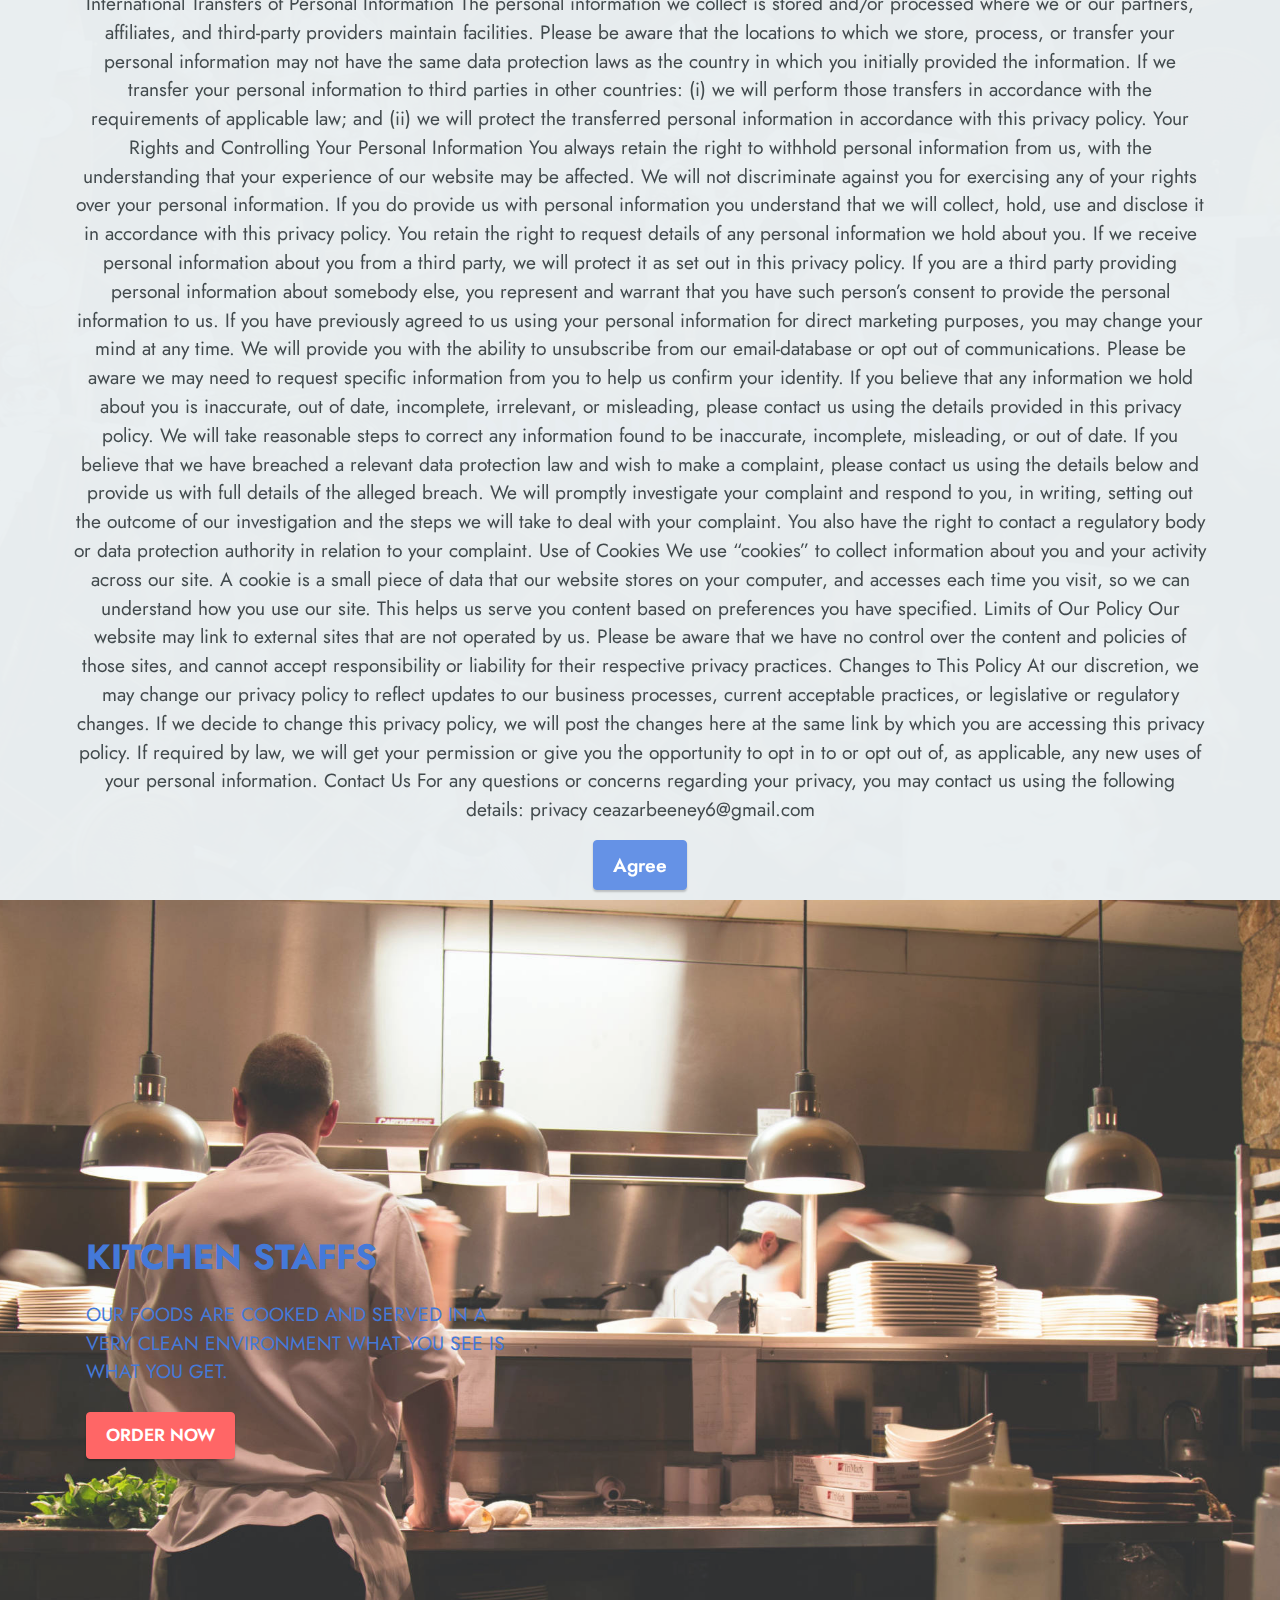
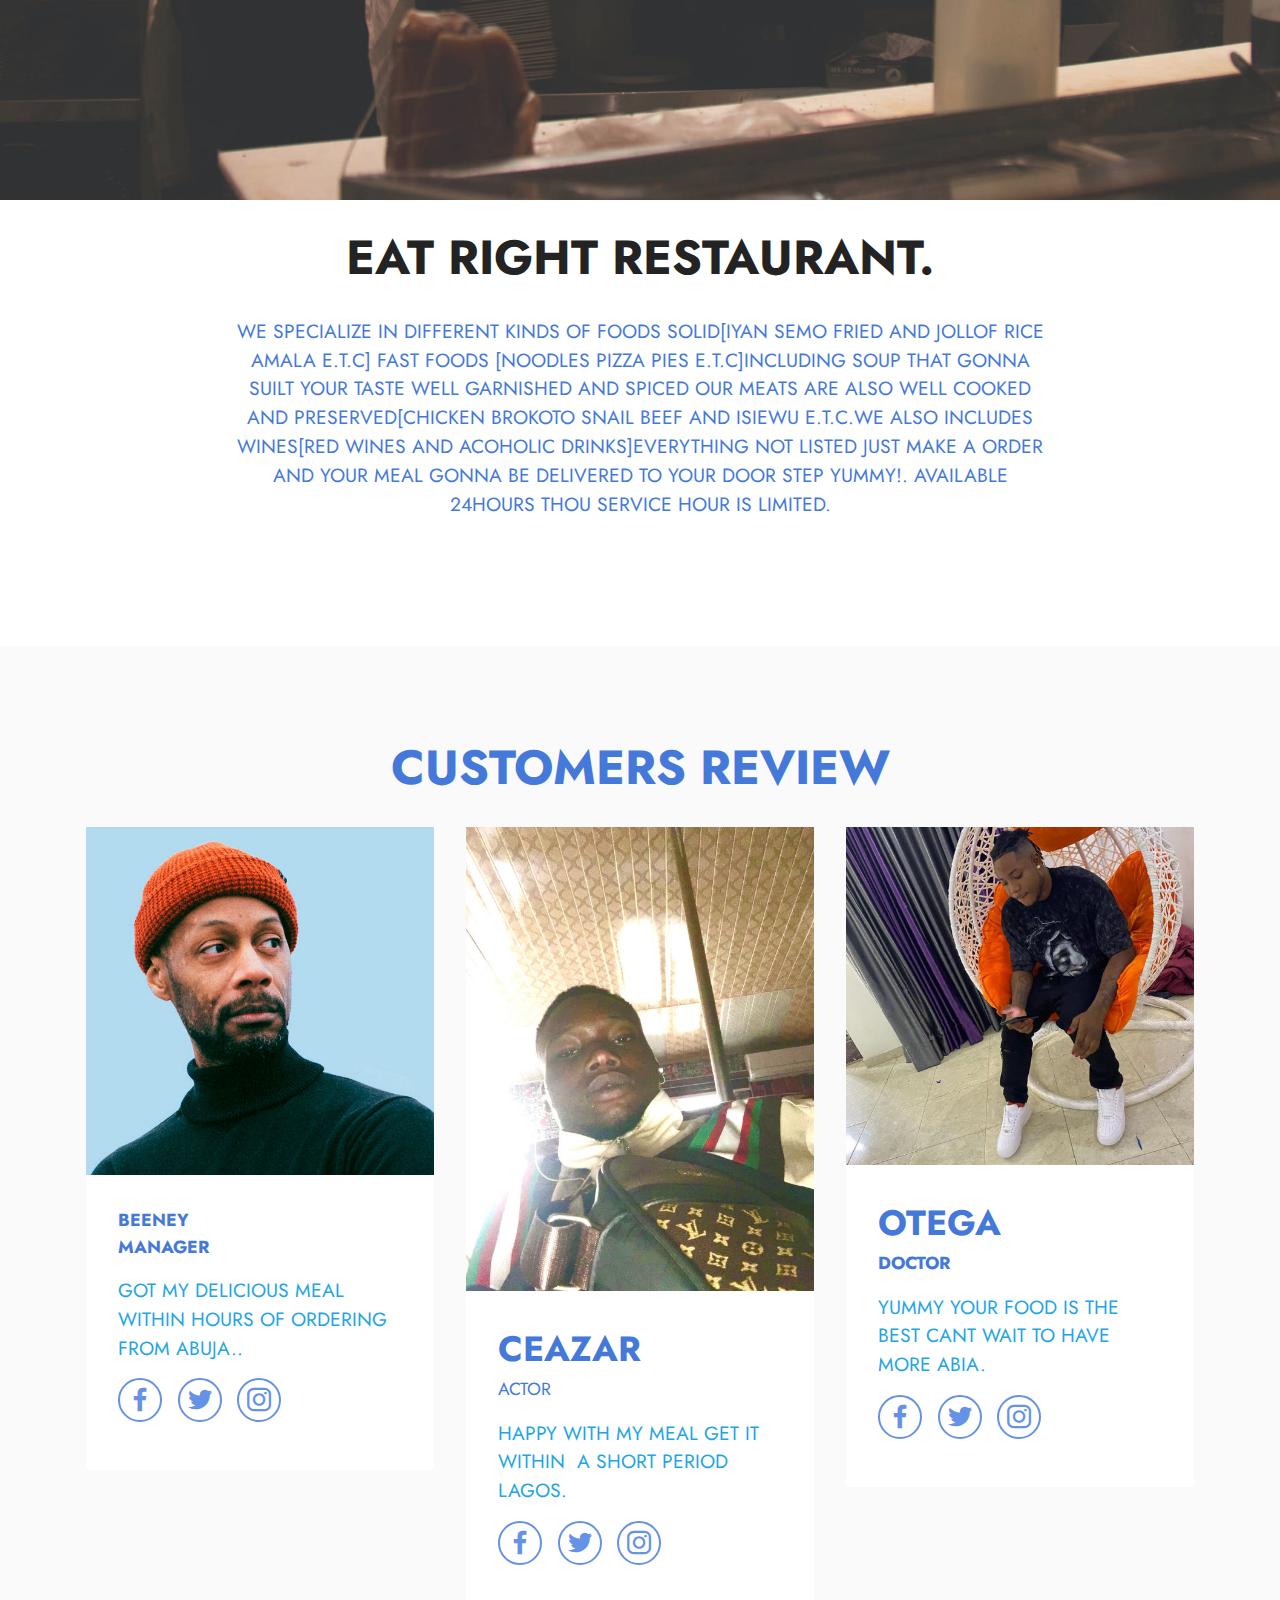
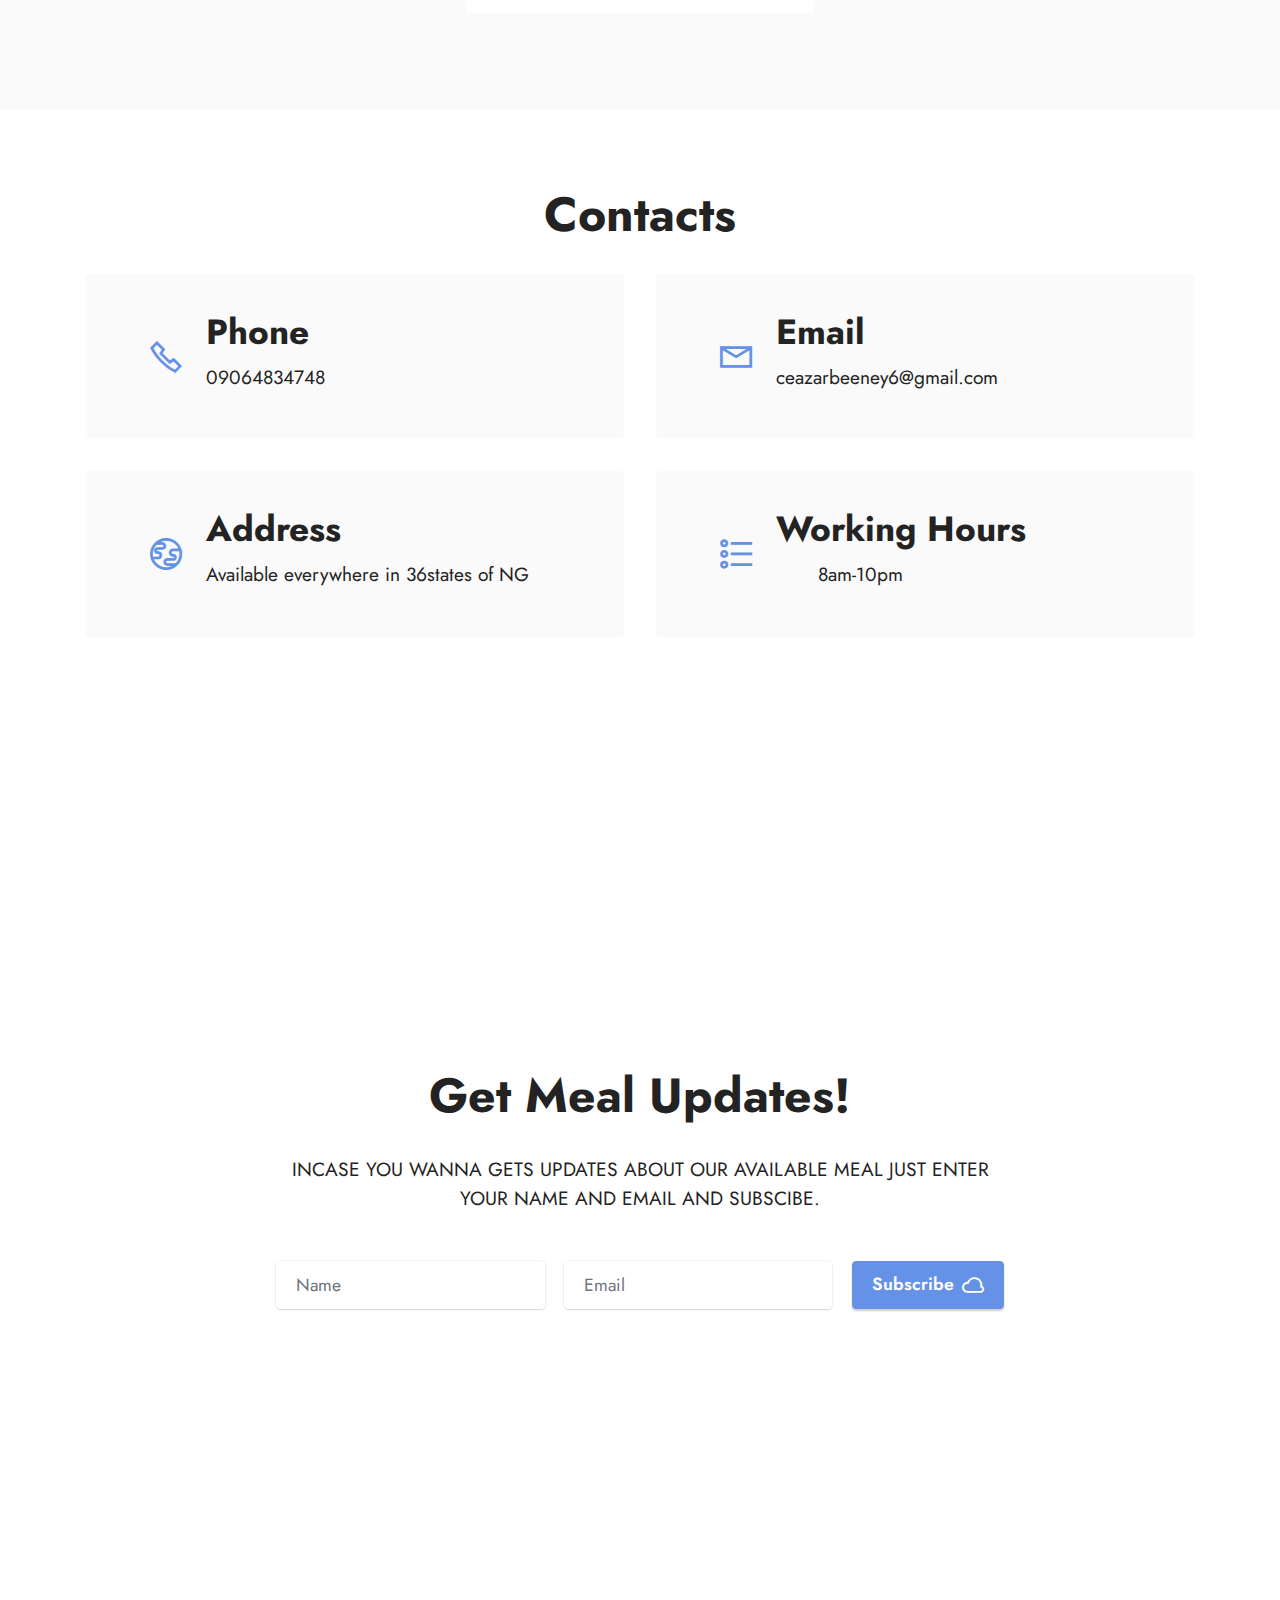
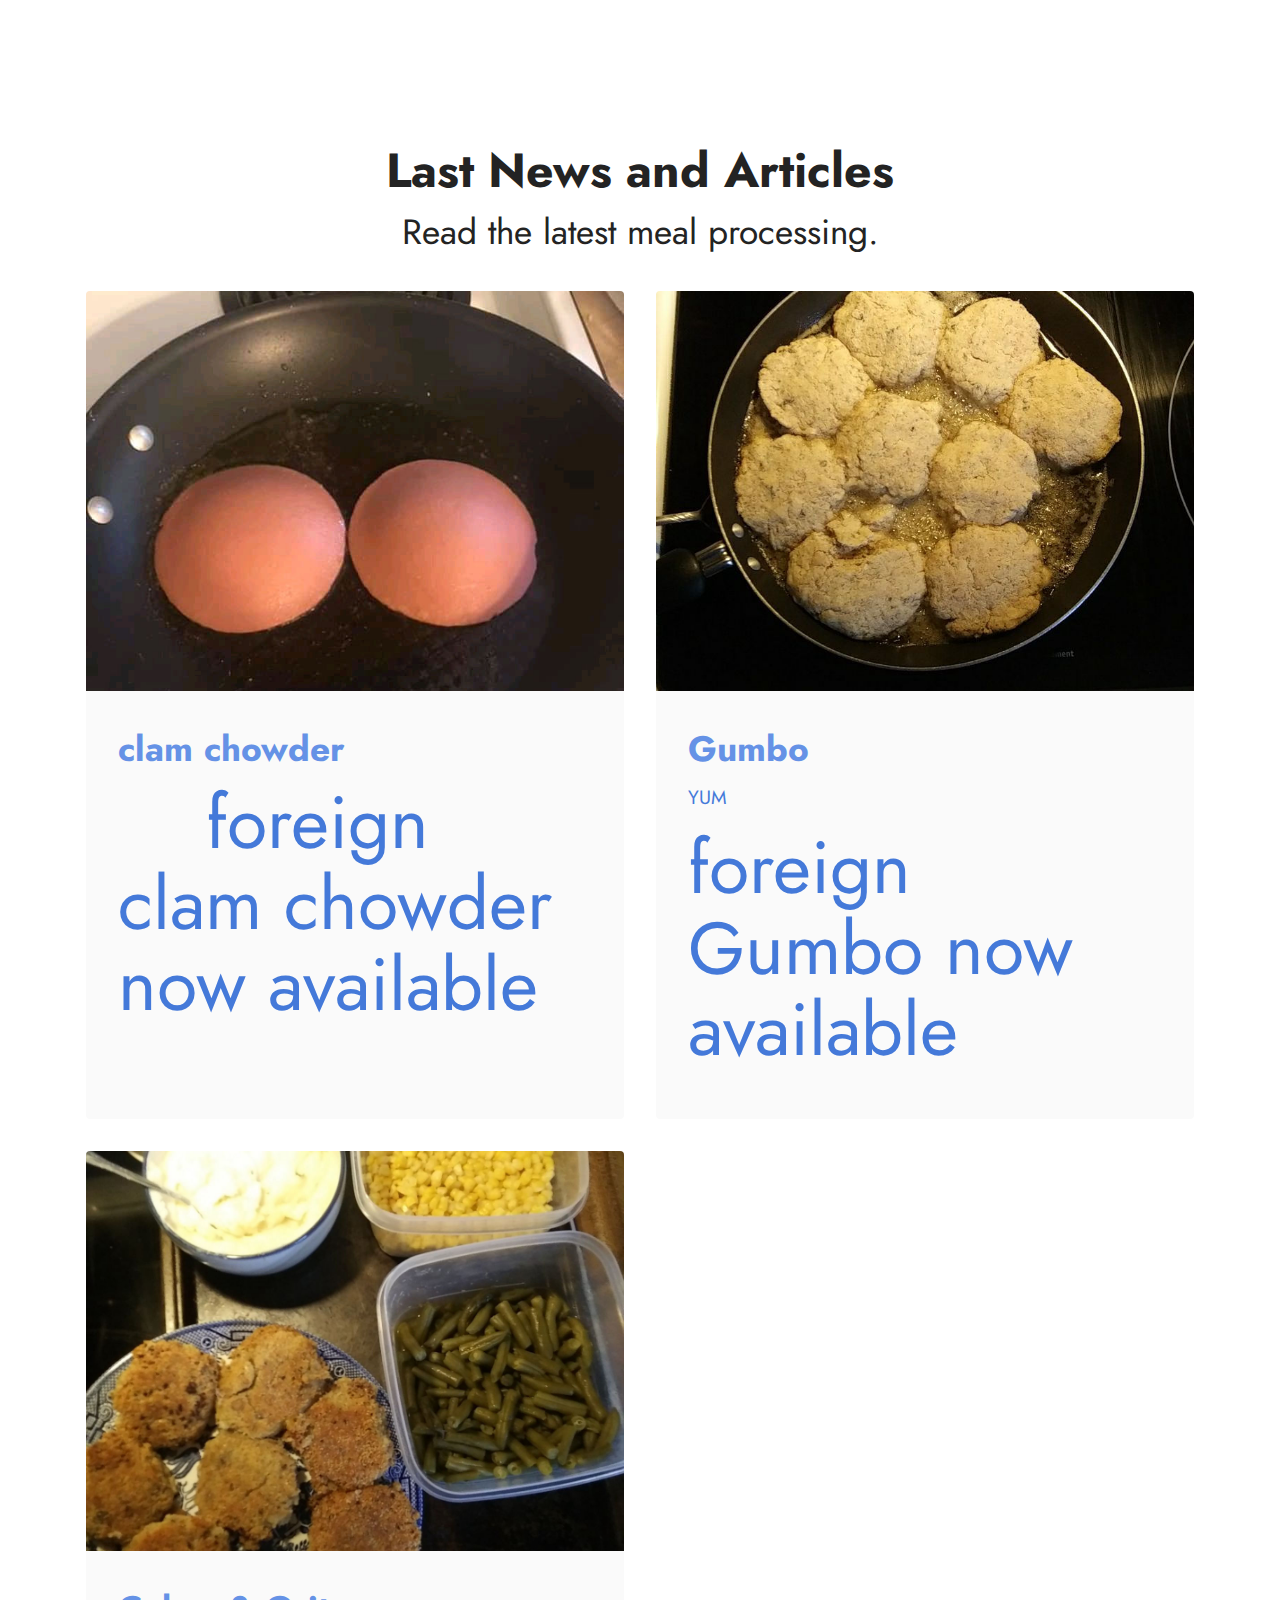
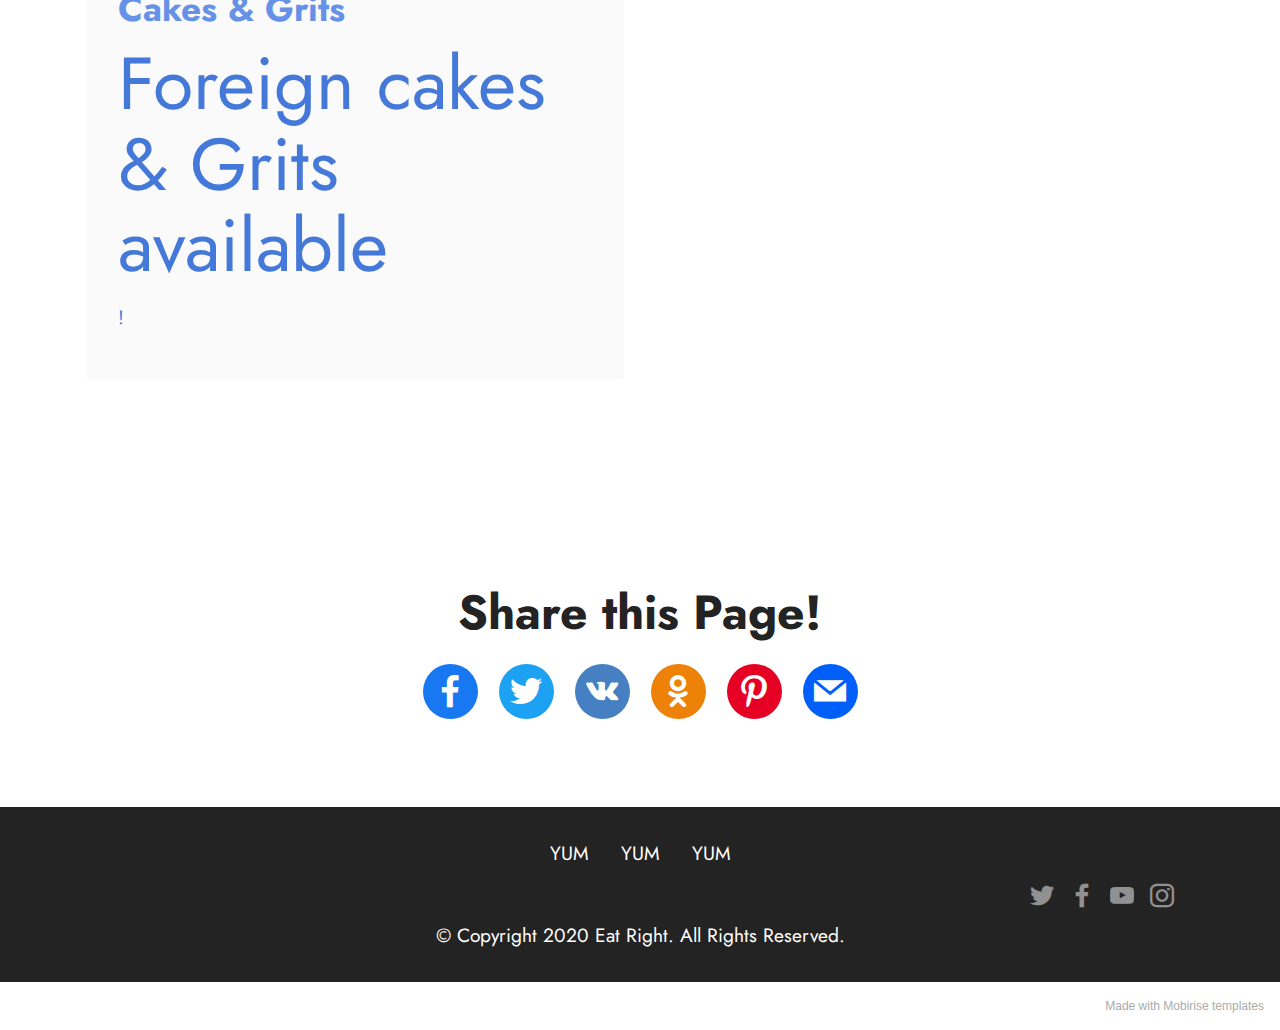
==== index.html @ 075e6771 "Add files via upload" ====
<!DOCTYPE html>
<html  >
<head>
  <!-- Site made with Mobirise Website Builder v5.5.2, https://mobirise.com -->
  <meta charset="UTF-8">
  <meta http-equiv="X-UA-Compatible" content="IE=edge">
  <meta name="generator" content="Mobirise v5.5.2, mobirise.com">
  <meta name="viewport" content="width=device-width, initial-scale=1, minimum-scale=1">
  <link rel="shortcut icon" href="assets/images/logo5.png" type="image/x-icon">
  <meta name="description" content="">
  
  
  <title>Home</title>
  <link rel="stylesheet" href="assets/web/assets/mobirise-icons2/mobirise2.css">
  <link rel="stylesheet" href="assets/bootstrap/css/bootstrap.min.css">
  <link rel="stylesheet" href="assets/bootstrap/css/bootstrap-grid.min.css">
  <link rel="stylesheet" href="assets/bootstrap/css/bootstrap-reboot.min.css">
  <link rel="stylesheet" href="assets/parallax/jarallax.css">
  <link rel="stylesheet" href="assets/socicon/css/styles.css">
  <link rel="stylesheet" href="assets/theme/css/style.css">
  <link rel="preload" href="https://fonts.googleapis.com/css?family=Jost:100,200,300,400,500,600,700,800,900,100i,200i,300i,400i,500i,600i,700i,800i,900i&display=swap" as="style" onload="this.onload=null;this.rel='stylesheet'">
  <noscript><link rel="stylesheet" href="https://fonts.googleapis.com/css?family=Jost:100,200,300,400,500,600,700,800,900,100i,200i,300i,400i,500i,600i,700i,800i,900i&display=swap"></noscript>
  <link rel="preload" as="style" href="assets/mobirise/css/mbr-additional.css"><link rel="stylesheet" href="assets/mobirise/css/mbr-additional.css" type="text/css">
  
  
  
  
</head>
<body>
  
  <section data-bs-version="5.1" class="content1 cid-s48vaXqeL6 mbr-fullscreen" id="content1-b">
    
    <div class="container">
        <div class="row justify-content-center">
            <div class="title col-12 col-md-9">
                <h3 class="mbr-section-title mbr-fonts-style align-center mb-4 display-2"><strong>DINNING AND WINNING</strong></h3>
                <h4 class="mbr-section-subtitle align-center mbr-fonts-style mb-4 display-7"></h4>
                
            </div>
        </div>
    </div>
</section>

<section data-bs-version="5.1" class="header1 cid-sQ03VbS2MU mbr-fullscreen" id="header1-m">

    

    <div class="mbr-overlay" style="opacity: 0.1; background-color: rgb(250, 250, 250);"></div>

    <div class="container">
        <div class="row">
            <div class="col-12 col-lg-5">
                <h1 class="mbr-section-title mbr-fonts-style mb-3 display-5"><strong>KITCHEN STAFFS</strong></h1>
                
                <p class="mbr-text mbr-fonts-style display-7">OUR FOODS ARE COOKED AND SERVED IN A VERY CLEAN ENVIRONMENT WHAT YOU SEE IS WHAT YOU GET.</p>
                <div class="mbr-section-btn mt-3"><a class="btn btn-secondary display-4" href="https://mobiri.se">ORDER NOW</a></div>
            </div>
        </div>
    </div>
</section>

<section data-bs-version="5.1" class="content1 cid-s48vrXhP0J" id="content1-d">
    
    <div class="container">
        <div class="row justify-content-center">
            <div class="title col-12 col-md-9">
                <h3 class="mbr-section-title mbr-fonts-style align-center mb-4 display-2"><strong>EAT RIGHT RESTAURANT.</strong></h3>
                <h4 class="mbr-section-subtitle align-center mbr-fonts-style mb-4 display-7">WE SPECIALIZE IN DIFFERENT KINDS OF FOODS SOLID[IYAN SEMO FRIED AND JOLLOF RICE AMALA E.T.C] FAST FOODS [NOODLES PIZZA PIES E.T.C]INCLUDING SOUP THAT GONNA SUILT YOUR TASTE WELL GARNISHED AND SPICED OUR MEATS ARE ALSO WELL COOKED AND PRESERVED[CHICKEN BROKOTO SNAIL BEEF AND ISIEWU E.T.C.WE ALSO INCLUDES WINES[RED WINES AND ACOHOLIC DRINKS]EVERYTHING NOT LISTED JUST MAKE A ORDER AND YOUR MEAL GONNA BE DELIVERED TO YOUR DOOR STEP YUMMY!. AVAILABLE 24HOURS THOU SERVICE HOUR IS LIMITED.</h4>
                
            </div>
        </div>
    </div>
</section>

<section data-bs-version="5.1" class="team1 cid-sQ07rQMJk8" id="team1-n">
    

    
    <div class="container">
        <div class="row justify-content-center">
            <div class="col-12">
                <h3 class="mbr-section-title mbr-fonts-style align-center mb-4 display-2"><strong>CUSTOMERS REVIEW</strong></h3>
                
            </div>
            <div class="col-sm-6 col-lg-4">
                <div class="card-wrap">
                    <div class="image-wrap">
                        <img src="assets/images/team1.jpg">
                    </div>
                    <div class="content-wrap">
                        <h5 class="mbr-section-title card-title mbr-fonts-style align-center m-0 display-4"><strong>BEENEY</strong></h5>
                        <h6 class="mbr-role mbr-fonts-style align-center mb-3 display-4"><strong>MANAGER</strong></h6>
                        <p class="card-text mbr-fonts-style align-center display-7">GOT MY DELICIOUS MEAL WITHIN HOURS OF ORDERING FROM ABUJA..
                        </p>
                        <div class="social-row display-7">
                            <div class="soc-item">
                                <a href="https://www.facebook.com/Mobirise/" target="_blank">
                                    <span class="mbr-iconfont socicon socicon-facebook"></span>
                                </a>
                            </div>
                            <div class="soc-item">
                                <a href="https://twitter.com/mobirise" target="_blank">
                                    <span class="mbr-iconfont socicon socicon-twitter"></span>
                                </a>
                            </div>
                            <div class="soc-item">
                                <a href="https://instagram.com/mobirise" target="_blank">
                                    <span class="mbr-iconfont socicon socicon-instagram"></span>
                                </a>
                            </div>
                            
                            
                        </div>
                        
                    </div>
                </div>
            </div>

            <div class="col-sm-6 col-lg-4">
                <div class="card-wrap">
                    <div class="image-wrap">
                        <img src="assets/images/20210418-164812052-ios-575x767.jpg" alt="">
                    </div>
                    <div class="content-wrap">
                        <h5 class="mbr-section-title card-title mbr-fonts-style align-center m-0 display-5"><strong>CEAZAR</strong></h5>
                        <h6 class="mbr-role mbr-fonts-style align-center mb-3 display-4">ACTOR</h6>
                        <p class="card-text mbr-fonts-style align-center display-7">HAPPY WITH MY MEAL GET IT WITHIN&nbsp; A SHORT PERIOD LAGOS.
                        </p>
                        <div class="social-row display-7">
                            <div class="soc-item">
                                <a href="https://www.facebook.com/Mobirise/" target="_blank">
                                    <span class="mbr-iconfont socicon socicon-facebook"></span>
                                </a>
                            </div>
                            <div class="soc-item">
                                <a href="https://twitter.com/mobirise" target="_blank">
                                    <span class="mbr-iconfont socicon socicon-twitter"></span>
                                </a>
                            </div>
                            <div class="soc-item">
                                <a href="https://instagram.com/mobirise" target="_blank">
                                    <span class="mbr-iconfont socicon socicon-instagram"></span>
                                </a>
                            </div>
                            
                            
                        </div>
                        
                    </div>
                </div>
            </div>

            <div class="col-sm-6 col-lg-4">
                <div class="card-wrap">
                    <div class="image-wrap">
                        <img src="assets/images/20210405-103409000-ios-575x559.jpg" alt="">
                    </div>
                    <div class="content-wrap">
                        <h5 class="mbr-section-title card-title mbr-fonts-style align-center m-0 display-5"><strong>OTEGA&nbsp;</strong></h5>
                        <h6 class="mbr-role mbr-fonts-style align-center mb-3 display-4"><strong>DOCTOR</strong></h6>
                        <p class="card-text mbr-fonts-style align-center display-7">YUMMY YOUR FOOD IS THE BEST CANT WAIT TO HAVE MORE ABIA.
                        </p>
                        <div class="social-row display-7">
                            <div class="soc-item">
                                <a href="https://www.facebook.com/Mobirise/" target="_blank">
                                    <span class="mbr-iconfont socicon socicon-facebook"></span>
                                </a>
                            </div>
                            <div class="soc-item">
                                <a href="https://twitter.com/mobirise" target="_blank">
                                    <span class="mbr-iconfont socicon socicon-twitter"></span>
                                </a>
                            </div>
                            <div class="soc-item">
                                <a href="https://instagram.com/mobirise" target="_blank">
                                    <span class="mbr-iconfont socicon socicon-instagram"></span>
                                </a>
                            </div>
                            
                            
                        </div>
                        
                    </div>
                </div>
            </div>

            
        </div>
    </div>
</section>

<section data-bs-version="5.1" class="contacts2 cid-sQ0hLWbx6J" id="contacts2-t">
    <!---->
    
    
    <div class="container">
        <div class="mbr-section-head">
            <h3 class="mbr-section-title mbr-fonts-style align-center mb-0 display-2">
                <strong>Contacts</strong>
            </h3>
            
        </div>
        <div class="row justify-content-center mt-4">
            <div class="card col-12 col-md-6">
                <div class="card-wrapper">
                    <div class="image-wrapper">
                        <span class="mbr-iconfont mobi-mbri-phone mobi-mbri"></span>
                    </div>
                    <div class="text-wrapper">
                        <h6 class="card-title mbr-fonts-style mb-1 display-5">
                            <strong>Phone</strong>
                        </h6>
                        <p class="mbr-text mbr-fonts-style display-7">09064834748</p>
                    </div>
                </div>
            </div>
            <div class="card col-12 col-md-6">
                <div class="card-wrapper">
                    <div class="image-wrapper">
                        <span class="mbr-iconfont mobi-mbri-letter mobi-mbri"></span>
                    </div>
                    <div class="text-wrapper">
                        <h6 class="card-title mbr-fonts-style mb-1 display-5">
                            <strong>Email</strong>
                        </h6>
                        <p class="mbr-text mbr-fonts-style display-7">ceazarbeeney6@gmail.com</p>
                    </div>
                </div>
            </div>
            <div class="card col-12 col-md-6">
                <div class="card-wrapper">
                    <div class="image-wrapper">
                        <span class="mbr-iconfont mobi-mbri-globe mobi-mbri"></span>
                    </div>
                    <div class="text-wrapper">
                        <h6 class="card-title mbr-fonts-style mb-1 display-5">
                            <strong>Address</strong>
                        </h6>
                        <p class="mbr-text mbr-fonts-style display-7">Available everywhere in 36states of NG</p>
                    </div>
                </div>
            </div>
            <div class="card col-12 col-md-6">
                <div class="card-wrapper">
                    <div class="image-wrapper">
                        <span class="mbr-iconfont mobi-mbri-bulleted-list mobi-mbri"></span>
                    </div>
                    <div class="text-wrapper">
                        <h6 class="card-title mbr-fonts-style mb-1 display-5">
                            <strong>Working Hours</strong>
                        </h6>
                        <p class="mbr-text mbr-fonts-style display-7">&nbsp; &nbsp; &nbsp; &nbsp;8am-10pm</p>
                    </div>
                </div>
            </div>
        </div>
    </div>
</section>

<section data-bs-version="5.1" class="form1 cid-sQ0jxwWg4z mbr-fullscreen mbr-parallax-background" id="form1-v">

    

    <div class="mbr-overlay" style="opacity: 0.5; background-color: rgb(255, 255, 255);"></div>
    <div class="container">
        <div class="row justify-content-center">
            <div class="col-lg-8 mx-auto mbr-form" data-form-type="formoid">
                <form action="https://mobirise.eu/" method="POST" class="mbr-form form-with-styler" data-form-title="Form Name"><input type="hidden" name="email" data-form-email="true" value="MjxUrQJjumXaEBXbtEOBe9rJvOL4zsfw2ZaN2BbLkfJR10+sKRA7SoWGSaM5GodRCAftDk/0JHwve8KzUTX7Ea7d+lRswkz0ok6QCiYRx+tJpOUQSwg1RxLqPWrf+J3D">
                    <div class="row">
                        <div hidden="hidden" data-form-alert="" class="alert alert-success col-12">Thanks for filling
                            out the form!</div>
                        <div hidden="hidden" data-form-alert-danger="" class="alert alert-danger col-12">Oops...! some
                            problem!</div>
                    </div>
                    <div class="dragArea row">
                        <div class="col-12">
                            <h1 class="mbr-section-title mb-4 mbr-fonts-style align-center display-2"><strong>Get Meal Updates!</strong>
                            </h1>
                        </div>
                        <div class="col-12">
                            <p class="mbr-text mbr-fonts-style mb-5 align-center display-7">INCASE YOU WANNA GETS UPDATES ABOUT OUR AVAILABLE MEAL JUST ENTER YOUR NAME AND EMAIL AND SUBSCIBE.</p>
                        </div>
                        <div class="col-md col-12 form-group mb-3" data-for="name">
                            <input type="text" name="name" placeholder="Name" data-form-field="Name" class="form-control" id="name-form1-v">
                        </div>
                        <div class="col-md col-12 form-group mb-3" data-for="email">
                            <input type="email" name="email" placeholder="Email" data-form-field="Email" class="form-control" id="email-form1-v">
                        </div>
                        <div class="mbr-section-btn col-12 col-md-auto"><button type="submit" class="btn btn-primary display-4"><span class="mobi-mbri mobi-mbri-cloud mbr-iconfont mbr-iconfont-btn"></span>Subscribe</button></div>
                    </div>
                </form>
            </div>
        </div>
    </div>
</section>

<section data-bs-version="5.1" class="content1 cid-sQ0jAQr21k" id="content1-w">
    
    
    <div class="container">
        <div class="mbr-section-head">
            <h4 class="mbr-section-title mbr-fonts-style align-center mb-0 display-2"><strong>Last News and Articles</strong></h4>
            <h5 class="mbr-section-subtitle mbr-fonts-style align-center mb-0 mt-2 display-5">Read the latest meal processing.</h5>
        </div>
        <div class="row mt-4">
            <div class="item features-image сol-12 col-md-6 col-lg-6">
                <div class="item-wrapper">
                    <div class="item-img">
                        <img src="assets/images/20210225-182228965-ios-712x949.jpg" alt="" title="" data-slide-to="0" data-bs-slide-to="0">
                    </div>
                    <div class="item-content">
                        <h5 class="item-title mbr-fonts-style display-5"><strong>clam chowder</strong></h5>
                        <h6 class="item-subtitle mbr-fonts-style mt-1 display-1">&nbsp; &nbsp; foreign clam chowder now available</h6>
                        <p class="mbr-text mbr-fonts-style mt-3 display-7"></p>
                    </div>
                    
                </div>
            </div>
            <div class="item features-image сol-12 col-md-6 col-lg-6">
                <div class="item-wrapper">
                    <div class="item-img">
                        <img src="assets/images/20210225-182235742-ios-768x1024.jpg" alt="" title="" data-slide-to="1" data-bs-slide-to="1">
                    </div>
                    <div class="item-content">
                        <h5 class="item-title mbr-fonts-style display-5"><strong>Gumbo</strong></h5>
                        <h6 class="item-subtitle mbr-fonts-style mt-1 display-7">YUM</h6>
                        <p class="mbr-text mbr-fonts-style mt-3 display-1">foreign Gumbo now available</p>
                    </div>
                    
                </div>
            </div><div class="item features-image сol-12 col-md-6 col-lg-6">
                <div class="item-wrapper">
                    <div class="item-img">
                        <img src="assets/images/20210225-182234688-ios-1200x1600.jpg" alt="" title="" data-slide-to="2" data-bs-slide-to="2">
                    </div>
                    <div class="item-content">
                        <h5 class="item-title mbr-fonts-style display-5"><strong>Cakes &amp; Grits</strong></h5>
                        <h6 class="item-subtitle mbr-fonts-style mt-1 display-1">Foreign cakes &amp; Grits available</h6>
                        <p class="mbr-text mbr-fonts-style mt-3 display-7">!</p>
                    </div>
                    
                </div>
            </div>


        </div>
    </div>
</section>

<section data-bs-version="5.1" class="social1 cid-sQ0ihZJX22" id="share1-u">
    
    
    

    <div class="container">
        <div class="media-container-row">
            <div class="col-12">
                <h3 class="mbr-section-title mb-3 align-center mbr-fonts-style display-2">
                    <strong>Share this Page!</strong>
                </h3>
                <div>
                    <div class="mbr-social-likes align-center">
                        <span class="btn btn-social socicon-bg-facebook facebook m-2">
                            <i class="socicon socicon-facebook"></i>
                        </span>
                        <span class="btn btn-social twitter socicon-bg-twitter m-2">
                            <i class="socicon socicon-twitter"></i>
                        </span>
                        <span class="btn btn-social vkontakte socicon-bg-vkontakte m-2">
                            <i class="socicon socicon-vkontakte"></i>
                        </span>
                        <span class="btn btn-social odnoklassniki socicon-bg-odnoklassniki m-2">
                            <i class="socicon socicon-odnoklassniki"></i>
                        </span>
                        <span class="btn btn-social pinterest socicon-bg-pinterest m-2">
                            <i class="socicon socicon-pinterest"></i>
                        </span>
                        <span class="btn btn-social mailru socicon-bg-mail m-2">
                            <i class="socicon socicon-mail"></i>
                        </span>
                    </div>
                </div>
            </div>
        </div>
    </div>
</section>

<section data-bs-version="5.1" class="footer3 cid-s48P1Icc8J" once="footers" id="footer3-i">

    

    

    <div class="container">
        <div class="media-container-row align-center mbr-white">
            <div class="row row-links">
                <ul class="foot-menu">
                    
                    
                    
                    
                    
                <li class="foot-menu-item mbr-fonts-style display-7">YUM</li><li class="foot-menu-item mbr-fonts-style display-7">YUM</li><li class="foot-menu-item mbr-fonts-style display-7">YUM</li></ul>
            </div>
            <div class="row social-row">
                <div class="social-list align-right pb-2">
                    
                    
                    
                    
                    
                    
                <div class="soc-item">
                        <a href="https://twitter.com/mobirise" target="_blank">
                            <span class="socicon-twitter socicon mbr-iconfont mbr-iconfont-social"></span>
                        </a>
                    </div><div class="soc-item">
                        <a href="https://www.facebook.com/pages/Mobirise/1616226671953247" target="_blank">
                            <span class="socicon-facebook socicon mbr-iconfont mbr-iconfont-social"></span>
                        </a>
                    </div><div class="soc-item">
                        <a href="https://www.youtube.com/c/mobirise" target="_blank">
                            <span class="socicon-youtube socicon mbr-iconfont mbr-iconfont-social"></span>
                        </a>
                    </div><div class="soc-item">
                        <a href="https://instagram.com/mobirise" target="_blank">
                            <span class="mbr-iconfont mbr-iconfont-social socicon-instagram socicon"></span>
                        </a>
                    </div></div>
            </div>
            <div class="row row-copirayt">
                <p class="mbr-text mb-0 mbr-fonts-style mbr-white align-center display-7">
                    © Copyright 2020 Eat Right. All Rights Reserved.
                </p>
            </div>
        </div>
    </div>
</section><section style="background-color: #fff; font-family: -apple-system, BlinkMacSystemFont, 'Segoe UI', 'Roboto', 'Helvetica Neue', Arial, sans-serif; color:#aaa; font-size:12px; padding: 0; align-items: center; display: flex;"><a href="https://mobirise.site/z" style="flex: 1 1; height: 3rem; padding-left: 1rem;"></a><p style="flex: 0 0 auto; margin:0; padding-right:1rem;">Made with <a href="https://mobirise.site/b" style="color:#aaa;">Mobirise</a> templates</p></section><script src="assets/bootstrap/js/bootstrap.bundle.min.js"></script>  <script src="assets/parallax/jarallax.js"></script>  <script src="assets/web/assets/cookies-alert-plugin/cookies-alert-core.js"></script>  <script src="assets/web/assets/cookies-alert-plugin/cookies-alert-script.js"></script>  <script src="assets/smoothscroll/smooth-scroll.js"></script>  <script src="assets/ytplayer/index.js"></script>  <script src="assets/sociallikes/social-likes.js"></script>  <script src="assets/theme/js/script.js"></script>  <script src="assets/formoid/formoid.min.js"></script>  
  
  
<input name="cookieData" type="hidden" data-cookie-customDialogSelector='null' data-cookie-colorText='#424a4d' data-cookie-colorBg='rgba(234, 239, 241, 0.99)' data-cookie-textButton='Agree' data-cookie-colorButton='' data-cookie-colorLink='#424a4d' data-cookie-underlineLink='true' data-cookie-text="
Privacy Policy

Your privacy is important to us. It is eat right's policy to respect your privacy and comply with any applicable law and regulation regarding any personal information we may collect about you, including across our website, https://eatright.com, and other sites we own and operate.


This policy is effective as of 27 November 2021 and was last updated on 27 November 2021.

Information We Collect

Information we collect includes both information you knowingly and actively provide us when using or participating in any of our services and promotions, and any information automatically sent by your devices in the course of accessing our products and services.

Log Data

When you visit our website, our servers may automatically log the standard data provided by your web browser. It may include your device’s Internet Protocol (IP) address, your browser type and version, the pages you visit, the time and date of your visit, the time spent on each page, other details about your visit, and technical details that occur in conjunction with any errors you may encounter.


Please be aware that while this information may not be personally identifying by itself, it may be possible to combine it with other data to personally identify individual persons.

Personal Information

We may ask for personal information which may include one or more of the following:


Name

Legitimate Reasons for Processing Your Personal Information

We only collect and use your personal information when we have a legitimate reason for doing so. In which instance, we only collect personal information that is reasonably necessary to provide our services to you.

Collection and Use of Information

We may collect personal information from you when you do any of the following on our website:


Use a mobile device or web browser to access our content
Contact us via email, social media, or on any similar technologies
When you mention us on social media


We may collect, hold, use, and disclose information for the following purposes, and personal information will not be further processed in a manner that is incompatible with these purposes:


We may collect, hold, use, and disclose information for the following purposes, and personal information will not be further processed in a manner that is incompatible with these purposes:


to enable you to customise or personalise your experience of our website



Please be aware that we may combine information we collect about you with general information or research data we receive from other trusted sources.

Security of Your Personal Information

When we collect and process personal information, and while we retain this information, we will protect it within commercially acceptable means to prevent loss and theft, as well as unauthorized access, disclosure, copying, use, or modification.


Although we will do our best to protect the personal information you provide to us, we advise that no method of electronic transmission or storage is 100% secure, and no one can guarantee absolute data security. We will comply with laws applicable to us in respect of any data breach.


You are responsible for selecting any password and its overall security strength, ensuring the security of your own information within the bounds of our services.

How Long We Keep Your Personal Information

We keep your personal information only for as long as we need to. This time period may depend on what we are using your information for, in accordance with this privacy policy. If your personal information is no longer required, we will delete it or make it anonymous by removing all details that identify you.


However, if necessary, we may retain your personal information for our compliance with a legal, accounting, or reporting obligation or for archiving purposes in the public interest, scientific, or historical research purposes or statistical purposes.

Disclosure of Personal Information to Third Parties

We may disclose personal information to:


a parent, subsidiary, or affiliate of our company
third party service providers for the purpose of enabling them to provide their services, for example, IT service providers, data storage, hosting and server providers, advertisers, or analytics platforms
our employees, contractors, and/or related entities
our existing or potential agents or business partners
sponsors or promoters of any competition, sweepstakes, or promotion we run
courts, tribunals, regulatory authorities, and law enforcement officers, as required by law, in connection with any actual or prospective legal proceedings, or in order to establish, exercise, or defend our legal rights
third parties, including agents or sub-contractors, who assist us in providing information, products, services, or direct marketing to you
third parties to collect and process data

International Transfers of Personal Information

The personal information we collect is stored and/or processed where we or our partners, affiliates, and third-party providers maintain facilities. Please be aware that the locations to which we store, process, or transfer your personal information may not have the same data protection laws as the country in which you initially provided the information. If we transfer your personal information to third parties in other countries: (i) we will perform those transfers in accordance with the requirements of applicable law; and (ii) we will protect the transferred personal information in accordance with this privacy policy.

Your Rights and Controlling Your Personal Information

You always retain the right to withhold personal information from us, with the understanding that your experience of our website may be affected. We will not discriminate against you for exercising any of your rights over your personal information. If you do provide us with personal information you understand that we will collect, hold, use and disclose it in accordance with this privacy policy. You retain the right to request details of any personal information we hold about you.


If we receive personal information about you from a third party, we will protect it as set out in this privacy policy. If you are a third party providing personal information about somebody else, you represent and warrant that you have such person’s consent to provide the personal information to us.


If you have previously agreed to us using your personal information for direct marketing purposes, you may change your mind at any time. We will provide you with the ability to unsubscribe from our email-database or opt out of communications. Please be aware we may need to request specific information from you to help us confirm your identity.


If you believe that any information we hold about you is inaccurate, out of date, incomplete, irrelevant, or misleading, please contact us using the details provided in this privacy policy. We will take reasonable steps to correct any information found to be inaccurate, incomplete, misleading, or out of date.


If you believe that we have breached a relevant data protection law and wish to make a complaint, please contact us using the details below and provide us with full details of the alleged breach. We will promptly investigate your complaint and respond to you, in writing, setting out the outcome of our investigation and the steps we will take to deal with your complaint. You also have the right to contact a regulatory body or data protection authority in relation to your complaint.

Use of Cookies

We use “cookies” to collect information about you and your activity across our site. A cookie is a small piece of data that our website stores on your computer, and accesses each time you visit, so we can understand how you use our site. This helps us serve you content based on preferences you have specified.

Limits of Our Policy

Our website may link to external sites that are not operated by us. Please be aware that we have no control over the content and policies of those sites, and cannot accept responsibility or liability for their respective privacy practices.

Changes to This Policy

At our discretion, we may change our privacy policy to reflect updates to our business processes, current acceptable practices, or legislative or regulatory changes. If we decide to change this privacy policy, we will post the changes here at the same link by which you are accessing this privacy policy.


If required by law, we will get your permission or give you the opportunity to opt in to or opt out of, as applicable, any new uses of your personal information.

Contact Us

For any questions or concerns regarding your privacy, you may contact us using the following details:


privacy
ceazarbeeney6@gmail.com

">
  </body>
</html>
---- assets/web/assets/mobirise-icons2/mobirise2.css ----
@font-face {
  font-family: 'Moririse2';
  font-display: swap;
  src:  url('mobirise2.eot?f2bix4');
  src:  url('mobirise2.eot?f2bix4#iefix') format('embedded-opentype'),
    url('mobirise2.ttf?f2bix4') format('truetype'),
    url('mobirise2.woff?f2bix4') format('woff'),
    url('mobirise2.svg?f2bix4#mobirise2') format('svg');
  font-weight: normal;
  font-style: normal;
}

[class^="mobi-"], [class*=" mobi-"] {
  /* use !important to prevent issues with browser extensions that change fonts */
  font-family: 'Moririse2' !important;
  speak: none;
  font-style: normal;
  font-weight: normal;
  font-variant: normal;
  text-transform: none;
  line-height: 1;

  /* Better Font Rendering =========== */
  -webkit-font-smoothing: antialiased;
  -moz-osx-font-smoothing: grayscale;
}

.mobi-mbri-add-submenu:before {
  content: "\e900";
}
.mobi-mbri-alert:before {
  content: "\e901";
}
.mobi-mbri-align-center:before {
  content: "\e902";
}
.mobi-mbri-align-justify:before {
  content: "\e903";
}
.mobi-mbri-align-left:before {
  content: "\e904";
}
.mobi-mbri-align-right:before {
  content: "\e905";
}
.mobi-mbri-android:before {
  content: "\e906";
}
.mobi-mbri-apple:before {
  content: "\e907";
}
.mobi-mbri-arrow-down:before {
  content: "\e908";
}
.mobi-mbri-arrow-next:before {
  content: "\e909";
}
.mobi-mbri-arrow-prev:before {
  content: "\e90a";
}
.mobi-mbri-arrow-up:before {
  content: "\e90b";
}
.mobi-mbri-bold:before {
  content: "\e90c";
}
.mobi-mbri-bookmark:before {
  content: "\e90d";
}
.mobi-mbri-bootstrap:before {
  content: "\e90e";
}
.mobi-mbri-briefcase:before {
  content: "\e90f";
}
.mobi-mbri-browse:before {
  content: "\e910";
}
.mobi-mbri-bulleted-list:before {
  content: "\e911";
}
.mobi-mbri-calendar:before {
  content: "\e912";
}
.mobi-mbri-camera:before {
  content: "\e913";
}
.mobi-mbri-cart-add:before {
  content: "\e914";
}
.mobi-mbri-cart-full:before {
  content: "\e915";
}
.mobi-mbri-cash:before {
  content: "\e916";
}
.mobi-mbri-change-style:before {
  content: "\e917";
}
.mobi-mbri-chat:before {
  content: "\e918";
}
.mobi-mbri-clock:before {
  content: "\e919";
}
.mobi-mbri-close:before {
  content: "\e91a";
}
.mobi-mbri-cloud:before {
  content: "\e91b";
}
.mobi-mbri-code:before {
  content: "\e91c";
}
.mobi-mbri-contact-form:before {
  content: "\e91d";
}
.mobi-mbri-credit-card:before {
  content: "\e91e";
}
.mobi-mbri-cursor-click:before {
  content: "\e91f";
}
.mobi-mbri-cust-feedback:before {
  content: "\e920";
}
.mobi-mbri-database:before {
  content: "\e921";
}
.mobi-mbri-delivery:before {
  content: "\e922";
}
.mobi-mbri-desktop:before {
  content: "\e923";
}
.mobi-mbri-devices:before {
  content: "\e924";
}
.mobi-mbri-down:before {
  content: "\e925";
}
.mobi-mbri-download-2:before {
  content: "\e926";
}
.mobi-mbri-download:before {
  content: "\e927";
}
.mobi-mbri-drag-n-drop-2:before {
  content: "\e928";
}
.mobi-mbri-drag-n-drop:before {
  content: "\e929";
}
.mobi-mbri-edit-2:before {
  content: "\e92a";
}
.mobi-mbri-edit:before {
  content: "\e92b";
}
.mobi-mbri-error:before {
  content: "\e92c";
}
.mobi-mbri-extension:before {
  content: "\e92d";
}
.mobi-mbri-features:before {
  content: "\e92e";
}
.mobi-mbri-file:before {
  content: "\e92f";
}
.mobi-mbri-flag:before {
  content: "\e930";
}
.mobi-mbri-folder:before {
  content: "\e931";
}
.mobi-mbri-gift:before {
  content: "\e932";
}
.mobi-mbri-github:before {
  content: "\e933";
}
.mobi-mbri-globe-2:before {
  content: "\e934";
}
.mobi-mbri-globe:before {
  content: "\e935";
}
.mobi-mbri-growing-chart:before {
  content: "\e936";
}
.mobi-mbri-hearth:before {
  content: "\e937";
}
.mobi-mbri-help:before {
  content: "\e938";
}
.mobi-mbri-home:before {
  content: "\e939";
}
.mobi-mbri-hot-cup:before {
  content: "\e93a";
}
.mobi-mbri-idea:before {
  content: "\e93b";
}
.mobi-mbri-image-gallery:before {
  content: "\e93c";
}
.mobi-mbri-image-slider:before {
  content: "\e93d";
}
.mobi-mbri-info:before {
  content: "\e93e";
}
.mobi-mbri-italic:before {
  content: "\e93f";
}
.mobi-mbri-key:before {
  content: "\e940";
}
.mobi-mbri-laptop:before {
  content: "\e941";
}
.mobi-mbri-layers:before {
  content: "\e942";
}
.mobi-mbri-left-right:before {
  content: "\e943";
}
.mobi-mbri-left:before {
  content: "\e944";
}
.mobi-mbri-letter:before {
  content: "\e945";
}
.mobi-mbri-like:before {
  content: "\e946";
}
.mobi-mbri-link:before {
  content: "\e947";
}
.mobi-mbri-lock:before {
  content: "\e948";
}
.mobi-mbri-login:before {
  content: "\e949";
}
.mobi-mbri-logout:before {
  content: "\e94a";
}
.mobi-mbri-magic-stick:before {
  content: "\e94b";
}
.mobi-mbri-map-pin:before {
  content: "\e94c";
}
.mobi-mbri-menu:before {
  content: "\e94d";
}
.mobi-mbri-mobile-2:before {
  content: "\e94e";
}
.mobi-mbri-mobile-horizontal:before {
  content: "\e94f";
}
.mobi-mbri-mobile:before {
  content: "\e950";
}
.mobi-mbri-mobirise:before {
  content: "\e951";
}
.mobi-mbri-more-horizontal:before {
  content: "\e952";
}
.mobi-mbri-more-vertical:before {
  content: "\e953";
}
.mobi-mbri-music:before {
  content: "\e954";
}
.mobi-mbri-new-file:before {
  content: "\e955";
}
.mobi-mbri-numbered-list:before {
  content: "\e956";
}
.mobi-mbri-opened-folder:before {
  content: "\e957";
}
.mobi-mbri-pages:before {
  content: "\e958";
}
.mobi-mbri-paper-plane:before {
  content: "\e959";
}
.mobi-mbri-paperclip:before {
  content: "\e95a";
}
.mobi-mbri-phone:before {
  content: "\e95b";
}
.mobi-mbri-photo:before {
  content: "\e95c";
}
.mobi-mbri-photos:before {
  content: "\e95d";
}
.mobi-mbri-pin:before {
  content: "\e95e";
}
.mobi-mbri-play:before {
  content: "\e95f";
}
.mobi-mbri-plus:before {
  content: "\e960";
}
.mobi-mbri-preview:before {
  content: "\e961";
}
.mobi-mbri-print:before {
  content: "\e962";
}
.mobi-mbri-protect:before {
  content: "\e963";
}
.mobi-mbri-question:before {
  content: "\e964";
}
.mobi-mbri-quote-left:before {
  content: "\e965";
}
.mobi-mbri-quote-right:before {
  content: "\e966";
}
.mobi-mbri-redo:before {
  content: "\e967";
}
.mobi-mbri-refresh:before {
  content: "\e968";
}
.mobi-mbri-responsive-2:before {
  content: "\e969";
}
.mobi-mbri-responsive:before {
  content: "\e96a";
}
.mobi-mbri-right:before {
  content: "\e96b";
}
.mobi-mbri-rocket:before {
  content: "\e96c";
}
.mobi-mbri-sad-face:before {
  content: "\e96d";
}
.mobi-mbri-sale:before {
  content: "\e96e";
}
.mobi-mbri-save:before {
  content: "\e96f";
}
.mobi-mbri-search:before {
  content: "\e970";
}
.mobi-mbri-setting-2:before {
  content: "\e971";
}
.mobi-mbri-setting-3:before {
  content: "\e972";
}
.mobi-mbri-setting:before {
  content: "\e973";
}
.mobi-mbri-share:before {
  content: "\e974";
}
.mobi-mbri-shopping-bag:before {
  content: "\e975";
}
.mobi-mbri-shopping-basket:before {
  content: "\e976";
}
.mobi-mbri-shopping-cart:before {
  content: "\e977";
}
.mobi-mbri-sites:before {
  content: "\e978";
}
.mobi-mbri-smile-face:before {
  content: "\e979";
}
.mobi-mbri-speed:before {
  content: "\e97a";
}
.mobi-mbri-star:before {
  content: "\e97b";
}
.mobi-mbri-success:before {
  content: "\e97c";
}
.mobi-mbri-sun:before {
  content: "\e97d";
}
.mobi-mbri-sun2:before {
  content: "\e97e";
}
.mobi-mbri-tablet-vertical:before {
  content: "\e97f";
}
.mobi-mbri-tablet:before {
  content: "\e980";
}
.mobi-mbri-target:before {
  content: "\e981";
}
.mobi-mbri-timer:before {
  content: "\e982";
}
.mobi-mbri-to-ftp:before {
  content: "\e983";
}
.mobi-mbri-to-local-drive:before {
  content: "\e984";
}
.mobi-mbri-touch-swipe:before {
  content: "\e985";
}
.mobi-mbri-touch:before {
  content: "\e986";
}
.mobi-mbri-trash:before {
  content: "\e987";
}
.mobi-mbri-underline:before {
  content: "\e988";
}
.mobi-mbri-undo:before {
  content: "\e989";
}
.mobi-mbri-unlink:before {
  content: "\e98a";
}
.mobi-mbri-unlock:before {
  content: "\e98b";
}
.mobi-mbri-up-down:before {
  content: "\e98c";
}
.mobi-mbri-up:before {
  content: "\e98d";
}
.mobi-mbri-update:before {
  content: "\e98e";
}
.mobi-mbri-upload-2:before {
  content: "\e98f";
}
.mobi-mbri-upload:before {
  content: "\e990";
}
.mobi-mbri-user-2:before {
  content: "\e991";
}
.mobi-mbri-user:before {
  content: "\e992";
}
.mobi-mbri-users:before {
  content: "\e993";
}
.mobi-mbri-video-play:before {
  content: "\e994";
}
.mobi-mbri-video:before {
  content: "\e995";
}
.mobi-mbri-watch:before {
  content: "\e996";
}
.mobi-mbri-website-theme-2:before {
  content: "\e997";
}
.mobi-mbri-website-theme:before {
  content: "\e998";
}
.mobi-mbri-wifi:before {
  content: "\e999";
}
.mobi-mbri-windows:before {
  content: "\e99a";
}
.mobi-mbri-zoom-in:before {
  content: "\e99b";
}
.mobi-mbri-zoom-out:before {
  content: "\e99c";
}
---- assets/parallax/jarallax.css ----
.jarallax {
    position: relative;
    z-index: 0;
}
.jarallax > .jarallax-img {
    position: absolute;
    object-fit: cover;
    /* support for plugin https://github.com/bfred-it/object-fit-images */
    font-family: 'object-fit: cover;';
    top: 0;
    left: 0;
    width: 100%;
    height: 100%;
    z-index: -1;
}
---- assets/socicon/css/styles.css ----
@charset "UTF-8";

@font-face {
  font-family: 'Socicon';
  src:  url('../fonts/socicon.eot');
  src:  url('../fonts/socicon.eot?#iefix') format('embedded-opentype'),
    url('../fonts/socicon.woff2') format('woff2'),
    url('../fonts/socicon.ttf') format('truetype'),
    url('../fonts/socicon.woff') format('woff'),
    url('../fonts/socicon.svg#socicon') format('svg');
  font-weight: normal;
  font-style: normal;
  font-display: swap;
}

[data-icon]:before {
  font-family: "socicon" !important;
  content: attr(data-icon);
  font-style: normal !important;
  font-weight: normal !important;
  font-variant: normal !important;
  text-transform: none !important;
  speak: none;
  line-height: 1;
  -webkit-font-smoothing: antialiased;
  -moz-osx-font-smoothing: grayscale;
}

[class^="socicon-"], [class*=" socicon-"] {
  /* use !important to prevent issues with browser extensions that change fonts */
  font-family: 'Socicon' !important;
  speak: none;
  font-style: normal;
  font-weight: normal;
  font-variant: normal;
  text-transform: none;
  line-height: 1;

  /* Better Font Rendering =========== */
  -webkit-font-smoothing: antialiased;
  -moz-osx-font-smoothing: grayscale;
}

.socicon-eitaa:before {
  content: "\e97c";
}
.socicon-soroush:before {
  content: "\e97d";
}
.socicon-bale:before {
  content: "\e97e";
}
.socicon-zazzle:before {
  content: "\e97b";
}
.socicon-society6:before {
  content: "\e97a";
}
.socicon-redbubble:before {
  content: "\e979";
}
.socicon-avvo:before {
  content: "\e978";
}
.socicon-stitcher:before {
  content: "\e977";
}
.socicon-googlehangouts:before {
  content: "\e974";
}
.socicon-dlive:before {
  content: "\e975";
}
.socicon-vsco:before {
  content: "\e976";
}
.socicon-flipboard:before {
  content: "\e973";
}
.socicon-ubuntu:before {
  content: "\e958";
}
.socicon-artstation:before {
  content: "\e959";
}
.socicon-invision:before {
  content: "\e95a";
}
.socicon-torial:before {
  content: "\e95b";
}
.socicon-collectorz:before {
  content: "\e95c";
}
.socicon-seenthis:before {
  content: "\e95d";
}
.socicon-googleplaymusic:before {
  content: "\e95e";
}
.socicon-debian:before {
  content: "\e95f";
}
.socicon-filmfreeway:before {
  content: "\e960";
}
.socicon-gnome:before {
  content: "\e961";
}
.socicon-itchio:before {
  content: "\e962";
}
.socicon-jamendo:before {
  content: "\e963";
}
.socicon-mix:before {
  content: "\e964";
}
.socicon-sharepoint:before {
  content: "\e965";
}
.socicon-tinder:before {
  content: "\e966";
}
.socicon-windguru:before {
  content: "\e967";
}
.socicon-cdbaby:before {
  content: "\e968";
}
.socicon-elementaryos:before {
  content: "\e969";
}
.socicon-stage32:before {
  content: "\e96a";
}
.socicon-tiktok:before {
  content: "\e96b";
}
.socicon-gitter:before {
  content: "\e96c";
}
.socicon-letterboxd:before {
  content: "\e96d";
}
.socicon-threema:before {
  content: "\e96e";
}
.socicon-splice:before {
  content: "\e96f";
}
.socicon-metapop:before {
  content: "\e970";
}
.socicon-naver:before {
  content: "\e971";
}
.socicon-remote:before {
  content: "\e972";
}
.socicon-internet:before {
  content: "\e957";
}
.socicon-moddb:before {
  content: "\e94b";
}
.socicon-indiedb:before {
  content: "\e94c";
}
.socicon-traxsource:before {
  content: "\e94d";
}
.socicon-gamefor:before {
  content: "\e94e";
}
.socicon-pixiv:before {
  content: "\e94f";
}
.socicon-myanimelist:before {
  content: "\e950";
}
.socicon-blackberry:before {
  content: "\e951";
}
.socicon-wickr:before {
  content: "\e952";
}
.socicon-spip:before {
  content: "\e953";
}
.socicon-napster:before {
  content: "\e954";
}
.socicon-beatport:before {
  content: "\e955";
}
.socicon-hackerone:before {
  content: "\e956";
}
.socicon-hackernews:before {
  content: "\e946";
}
.socicon-smashwords:before {
  content: "\e947";
}
.socicon-kobo:before {
  content: "\e948";
}
.socicon-bookbub:before {
  content: "\e949";
}
.socicon-mailru:before {
  content: "\e94a";
}
.socicon-gitlab:before {
  content: "\e945";
}
.socicon-instructables:before {
  content: "\e944";
}
.socicon-portfolio:before {
  content: "\e943";
}
.socicon-codered:before {
  content: "\e940";
}
.socicon-origin:before {
  content: "\e941";
}
.socicon-nextdoor:before {
  content: "\e942";
}
.socicon-udemy:before {
  content: "\e93f";
}
.socicon-livemaster:before {
  content: "\e93e";
}
.socicon-crunchbase:before {
  content: "\e93b";
}
.socicon-homefy:before {
  content: "\e93c";
}
.socicon-calendly:before {
  content: "\e93d";
}
.socicon-realtor:before {
  content: "\e90f";
}
.socicon-tidal:before {
  content: "\e910";
}
.socicon-qobuz:before {
  content: "\e911";
}
.socicon-natgeo:before {
  content: "\e912";
}
.socicon-mastodon:before {
  content: "\e913";
}
.socicon-unsplash:before {
  content: "\e914";
}
.socicon-homeadvisor:before {
  content: "\e915";
}
.socicon-angieslist:before {
  content: "\e916";
}
.socicon-codepen:before {
  content: "\e917";
}
.socicon-slack:before {
  content: "\e918";
}
.socicon-openaigym:before {
  content: "\e919";
}
.socicon-logmein:before {
  content: "\e91a";
}
.socicon-fiverr:before {
  content: "\e91b";
}
.socicon-gotomeeting:before {
  content: "\e91c";
}
.socicon-aliexpress:before {
  content: "\e91d";
}
.socicon-guru:before {
  content: "\e91e";
}
.socicon-appstore:before {
  content: "\e91f";
}
.socicon-homes:before {
  content: "\e920";
}
.socicon-zoom:before {
  content: "\e921";
}
.socicon-alibaba:before {
  content: "\e922";
}
.socicon-craigslist:before {
  content: "\e923";
}
.socicon-wix:before {
  content: "\e924";
}
.socicon-redfin:before {
  content: "\e925";
}
.socicon-googlecalendar:before {
  content: "\e926";
}
.socicon-shopify:before {
  content: "\e927";
}
.socicon-freelancer:before {
  content: "\e928";
}
.socicon-seedrs:before {
  content: "\e929";
}
.socicon-bing:before {
  content: "\e92a";
}
.socicon-doodle:before {
  content: "\e92b";
}
.socicon-bonanza:before {
  content: "\e92c";
}
.socicon-squarespace:before {
  content: "\e92d";
}
.socicon-toptal:before {
  content: "\e92e";
}
.socicon-gust:before {
  content: "\e92f";
}
.socicon-ask:before {
  content: "\e930";
}
.socicon-trulia:before {
  content: "\e931";
}
.socicon-loomly:before {
  content: "\e932";
}
.socicon-ghost:before {
  content: "\e933";
}
.socicon-upwork:before {
  content: "\e934";
}
.socicon-fundable:before {
  content: "\e935";
}
.socicon-booking:before {
  content: "\e936";
}
.socicon-googlemaps:before {
  content: "\e937";
}
.socicon-zillow:before {
  content: "\e938";
}
.socicon-niconico:before {
  content: "\e939";
}
.socicon-toneden:before {
  content: "\e93a";
}
.socicon-augment:before {
  content: "\e908";
}
.socicon-bitbucket:before {
  content: "\e909";
}
.socicon-fyuse:before {
  content: "\e90a";
}
.socicon-yt-gaming:before {
  content: "\e90b";
}
.socicon-sketchfab:before {
  content: "\e90c";
}
.socicon-mobcrush:before {
  content: "\e90d";
}
.socicon-microsoft:before {
  content: "\e90e";
}
.socicon-pandora:before {
  content: "\e907";
}
.socicon-messenger:before {
  content: "\e906";
}
.socicon-gamewisp:before {
  content: "\e905";
}
.socicon-bloglovin:before {
  content: "\e904";
}
.socicon-tunein:before {
  content: "\e903";
}
.socicon-gamejolt:before {
  content: "\e901";
}
.socicon-trello:before {
  content: "\e902";
}
.socicon-spreadshirt:before {
  content: "\e900";
}
.socicon-500px:before {
  content: "\e000";
}
.socicon-8tracks:before {
  content: "\e001";
}
.socicon-airbnb:before {
  content: "\e002";
}
.socicon-alliance:before {
  content: "\e003";
}
.socicon-amazon:before {
  content: "\e004";
}
.socicon-amplement:before {
  content: "\e005";
}
.socicon-android:before {
  content: "\e006";
}
.socicon-angellist:before {
  content: "\e007";
}
.socicon-apple:before {
  content: "\e008";
}
.socicon-appnet:before {
  content: "\e009";
}
.socicon-baidu:before {
  content: "\e00a";
}
.socicon-bandcamp:before {
  content: "\e00b";
}
.socicon-battlenet:before {
  content: "\e00c";
}
.socicon-mixer:before {
  content: "\e00d";
}
.socicon-bebee:before {
  content: "\e00e";
}
.socicon-bebo:before {
  content: "\e00f";
}
.socicon-behance:before {
  content: "\e010";
}
.socicon-blizzard:before {
  content: "\e011";
}
.socicon-blogger:before {
  content: "\e012";
}
.socicon-buffer:before {
  content: "\e013";
}
.socicon-chrome:before {
  content: "\e014";
}
.socicon-coderwall:before {
  content: "\e015";
}
.socicon-curse:before {
  content: "\e016";
}
.socicon-dailymotion:before {
  content: "\e017";
}
.socicon-deezer:before {
  content: "\e018";
}
.socicon-delicious:before {
  content: "\e019";
}
.socicon-deviantart:before {
  content: "\e01a";
}
.socicon-diablo:before {
  content: "\e01b";
}
.socicon-digg:before {
  content: "\e01c";
}
.socicon-discord:before {
  content: "\e01d";
}
.socicon-disqus:before {
  content: "\e01e";
}
.socicon-douban:before {
  content: "\e01f";
}
.socicon-draugiem:before {
  content: "\e020";
}
.socicon-dribbble:before {
  content: "\e021";
}
.socicon-drupal:before {
  content: "\e022";
}
.socicon-ebay:before {
  content: "\e023";
}
.socicon-ello:before {
  content: "\e024";
}
.socicon-endomodo:before {
  content: "\e025";
}
.socicon-envato:before {
  content: "\e026";
}
.socicon-etsy:before {
  content: "\e027";
}
.socicon-facebook:before {
  content: "\e028";
}
.socicon-feedburner:before {
  content: "\e029";
}
.socicon-filmweb:before {
  content: "\e02a";
}
.socicon-firefox:before {
  content: "\e02b";
}
.socicon-flattr:before {
  content: "\e02c";
}
.socicon-flickr:before {
  content: "\e02d";
}
.socicon-formulr:before {
  content: "\e02e";
}
.socicon-forrst:before {
  content: "\e02f";
}
.socicon-foursquare:before {
  content: "\e030";
}
.socicon-friendfeed:before {
  content: "\e031";
}
.socicon-github:before {
  content: "\e032";
}
.socicon-goodreads:before {
  content: "\e033";
}
.socicon-google:before {
  content: "\e034";
}
.socicon-googlescholar:before {
  content: "\e035";
}
.socicon-googlegroups:before {
  content: "\e036";
}
.socicon-googlephotos:before {
  content: "\e037";
}
.socicon-googleplus:before {
  content: "\e038";
}
.socicon-grooveshark:before {
  content: "\e039";
}
.socicon-hackerrank:before {
  content: "\e03a";
}
.socicon-hearthstone:before {
  content: "\e03b";
}
.socicon-hellocoton:before {
  content: "\e03c";
}
.socicon-heroes:before {
  content: "\e03d";
}
.socicon-smashcast:before {
  content: "\e03e";
}
.socicon-horde:before {
  content: "\e03f";
}
.socicon-houzz:before {
  content: "\e040";
}
.socicon-icq:before {
  content: "\e041";
}
.socicon-identica:before {
  content: "\e042";
}
.socicon-imdb:before {
  content: "\e043";
}
.socicon-instagram:before {
  content: "\e044";
}
.socicon-issuu:before {
  content: "\e045";
}
.socicon-istock:before {
  content: "\e046";
}
.socicon-itunes:before {
  content: "\e047";
}
.socicon-keybase:before {
  content: "\e048";
}
.socicon-lanyrd:before {
  content: "\e049";
}
.socicon-lastfm:before {
  content: "\e04a";
}
.socicon-line:before {
  content: "\e04b";
}
.socicon-linkedin:before {
  content: "\e04c";
}
.socicon-livejournal:before {
  content: "\e04d";
}
.socicon-lyft:before {
  content: "\e04e";
}
.socicon-macos:before {
  content: "\e04f";
}
.socicon-mail:before {
  content: "\e050";
}
.socicon-medium:before {
  content: "\e051";
}
.socicon-meetup:before {
  content: "\e052";
}
.socicon-mixcloud:before {
  content: "\e053";
}
.socicon-modelmayhem:before {
  content: "\e054";
}
.socicon-mumble:before {
  content: "\e055";
}
.socicon-myspace:before {
  content: "\e056";
}
.socicon-newsvine:before {
  content: "\e057";
}
.socicon-nintendo:before {
  content: "\e058";
}
.socicon-npm:before {
  content: "\e059";
}
.socicon-odnoklassniki:before {
  content: "\e05a";
}
.socicon-openid:before {
  content: "\e05b";
}
.socicon-opera:before {
  content: "\e05c";
}
.socicon-outlook:before {
  content: "\e05d";
}
.socicon-overwatch:before {
  content: "\e05e";
}
.socicon-patreon:before {
  content: "\e05f";
}
.socicon-paypal:before {
  content: "\e060";
}
.socicon-periscope:before {
  content: "\e061";
}
.socicon-persona:before {
  content: "\e062";
}
.socicon-pinterest:before {
  content: "\e063";
}
.socicon-play:before {
  content: "\e064";
}
.socicon-player:before {
  content: "\e065";
}
.socicon-playstation:before {
  content: "\e066";
}
.socicon-pocket:before {
  content: "\e067";
}
.socicon-qq:before {
  content: "\e068";
}
.socicon-quora:before {
  content: "\e069";
}
.socicon-raidcall:before {
  content: "\e06a";
}
.socicon-ravelry:before {
  content: "\e06b";
}
.socicon-reddit:before {
  content: "\e06c";
}
.socicon-renren:before {
  content: "\e06d";
}
.socicon-researchgate:before {
  content: "\e06e";
}
.socicon-residentadvisor:before {
  content: "\e06f";
}
.socicon-reverbnation:before {
  content: "\e070";
}
.socicon-rss:before {
  content: "\e071";
}
.socicon-sharethis:before {
  content: "\e072";
}
.socicon-skype:before {
  content: "\e073";
}
.socicon-slideshare:before {
  content: "\e074";
}
.socicon-smugmug:before {
  content: "\e075";
}
.socicon-snapchat:before {
  content: "\e076";
}
.socicon-songkick:before {
  content: "\e077";
}
.socicon-soundcloud:before {
  content: "\e078";
}
.socicon-spotify:before {
  content: "\e079";
}
.socicon-stackexchange:before {
  content: "\e07a";
}
.socicon-stackoverflow:before {
  content: "\e07b";
}
.socicon-starcraft:before {
  content: "\e07c";
}
.socicon-stayfriends:before {
  content: "\e07d";
}
.socicon-steam:before {
  content: "\e07e";
}
.socicon-storehouse:before {
  content: "\e07f";
}
.socicon-strava:before {
  content: "\e080";
}
.socicon-streamjar:before {
  content: "\e081";
}
.socicon-stumbleupon:before {
  content: "\e082";
}
.socicon-swarm:before {
  content: "\e083";
}
.socicon-teamspeak:before {
  content: "\e084";
}
.socicon-teamviewer:before {
  content: "\e085";
}
.socicon-technorati:before {
  content: "\e086";
}
.socicon-telegram:before {
  content: "\e087";
}
.socicon-tripadvisor:before {
  content: "\e088";
}
.socicon-tripit:before {
  content: "\e089";
}
.socicon-triplej:before {
  content: "\e08a";
}
.socicon-tumblr:before {
  content: "\e08b";
}
.socicon-twitch:before {
  content: "\e08c";
}
.socicon-twitter:before {
  content: "\e08d";
}
.socicon-uber:before {
  content: "\e08e";
}
.socicon-ventrilo:before {
  content: "\e08f";
}
.socicon-viadeo:before {
  content: "\e090";
}
.socicon-viber:before {
  content: "\e091";
}
.socicon-viewbug:before {
  content: "\e092";
}
.socicon-vimeo:before {
  content: "\e093";
}
.socicon-vine:before {
  content: "\e094";
}
.socicon-vkontakte:before {
  content: "\e095";
}
.socicon-warcraft:before {
  content: "\e096";
}
.socicon-wechat:before {
  content: "\e097";
}
.socicon-weibo:before {
  content: "\e098";
}
.socicon-whatsapp:before {
  content: "\e099";
}
.socicon-wikipedia:before {
  content: "\e09a";
}
.socicon-windows:before {
  content: "\e09b";
}
.socicon-wordpress:before {
  content: "\e09c";
}
.socicon-wykop:before {
  content: "\e09d";
}
.socicon-xbox:before {
  content: "\e09e";
}
.socicon-xing:before {
  content: "\e09f";
}
.socicon-yahoo:before {
  content: "\e0a0";
}
.socicon-yammer:before {
  content: "\e0a1";
}
.socicon-yandex:before {
  content: "\e0a2";
}
.socicon-yelp:before {
  content: "\e0a3";
}
.socicon-younow:before {
  content: "\e0a4";
}
.socicon-youtube:before {
  content: "\e0a5";
}
.socicon-zapier:before {
  content: "\e0a6";
}
.socicon-zerply:before {
  content: "\e0a7";
}
.socicon-zomato:before {
  content: "\e0a8";
}
.socicon-zynga:before {
  content: "\e0a9";
}
---- assets/theme/css/style.css ----
@charset "UTF-8";
section {
  background-color: #ffffff;
}

body {
  font-style: normal;
  line-height: 1.5;
  font-weight: 400;
  color: #232323;
  position: relative;
}

button {
  background-color: transparent;
  border-color: transparent;
}

section,
.container,
.container-fluid {
  position: relative;
  word-wrap: break-word;
}

a.mbr-iconfont:hover {
  text-decoration: none;
}

.article .lead p,
.article .lead ul,
.article .lead ol,
.article .lead pre,
.article .lead blockquote {
  margin-bottom: 0;
}

a {
  font-style: normal;
  font-weight: 400;
  cursor: pointer;
}
a, a:hover {
  text-decoration: none;
}

.mbr-section-title {
  font-style: normal;
  line-height: 1.3;
}

.mbr-section-subtitle {
  line-height: 1.3;
}

.mbr-text {
  font-style: normal;
  line-height: 1.7;
}

h1,
h2,
h3,
h4,
h5,
h6,
.display-1,
.display-2,
.display-4,
.display-5,
.display-7,
span,
p,
a {
  line-height: 1;
  word-break: break-word;
  word-wrap: break-word;
  font-weight: 400;
}

b,
strong {
  font-weight: bold;
}

input:-webkit-autofill, input:-webkit-autofill:hover, input:-webkit-autofill:focus, input:-webkit-autofill:active {
  transition-delay: 9999s;
  -webkit-transition-property: background-color, color;
  transition-property: background-color, color;
}

textarea[type=hidden] {
  display: none;
}

section {
  background-position: 50% 50%;
  background-repeat: no-repeat;
  background-size: cover;
}
section .mbr-background-video,
section .mbr-background-video-preview {
  position: absolute;
  bottom: 0;
  left: 0;
  right: 0;
  top: 0;
}

.hidden {
  visibility: hidden;
}

.mbr-z-index20 {
  z-index: 20;
}

/*! Base colors */
.mbr-white {
  color: #ffffff;
}

.mbr-black {
  color: #111111;
}

.mbr-bg-white {
  background-color: #ffffff;
}

.mbr-bg-black {
  background-color: #000000;
}

/*! Text-aligns */
.align-left {
  text-align: left;
}

.align-center {
  text-align: center;
}

.align-right {
  text-align: right;
}

/*! Font-weight  */
.mbr-light {
  font-weight: 300;
}

.mbr-regular {
  font-weight: 400;
}

.mbr-semibold {
  font-weight: 500;
}

.mbr-bold {
  font-weight: 700;
}

/*! Media  */
.media-content {
  flex-basis: 100%;
}

.media-container-row {
  display: flex;
  flex-direction: row;
  flex-wrap: wrap;
  justify-content: center;
  align-content: center;
  align-items: start;
}
.media-container-row .media-size-item {
  width: 400px;
}

.media-container-column {
  display: flex;
  flex-direction: column;
  flex-wrap: wrap;
  justify-content: center;
  align-content: center;
  align-items: stretch;
}
.media-container-column > * {
  width: 100%;
}

@media (min-width: 992px) {
  .media-container-row {
    flex-wrap: nowrap;
  }
}
figure {
  margin-bottom: 0;
  overflow: hidden;
}

figure[mbr-media-size] {
  transition: width 0.1s;
}

img,
iframe {
  display: block;
  width: 100%;
}

.card {
  background-color: transparent;
  border: none;
}

.card-box {
  width: 100%;
}

.card-img {
  text-align: center;
  flex-shrink: 0;
  -webkit-flex-shrink: 0;
}

.media {
  max-width: 100%;
  margin: 0 auto;
}

.mbr-figure {
  align-self: center;
}

.media-container > div {
  max-width: 100%;
}

.mbr-figure img,
.card-img img {
  width: 100%;
}

@media (max-width: 991px) {
  .media-size-item {
    width: auto !important;
  }

  .media {
    width: auto;
  }

  .mbr-figure {
    width: 100% !important;
  }
}
/*! Buttons */
.mbr-section-btn {
  margin-left: -0.6rem;
  margin-right: -0.6rem;
  font-size: 0;
}

.btn {
  font-weight: 600;
  border-width: 1px;
  font-style: normal;
  margin: 0.6rem 0.6rem;
  white-space: normal;
  transition: all 0.2s ease-in-out;
  display: inline-flex;
  align-items: center;
  justify-content: center;
  word-break: break-word;
}

.btn-sm {
  font-weight: 600;
  letter-spacing: 0px;
  transition: all 0.3s ease-in-out;
}

.btn-md {
  font-weight: 600;
  letter-spacing: 0px;
  transition: all 0.3s ease-in-out;
}

.btn-lg {
  font-weight: 600;
  letter-spacing: 0px;
  transition: all 0.3s ease-in-out;
}

.btn-form {
  margin: 0;
}
.btn-form:hover {
  cursor: pointer;
}

nav .mbr-section-btn {
  margin-left: 0rem;
  margin-right: 0rem;
}

/*! Btn icon margin */
.btn .mbr-iconfont,
.btn.btn-sm .mbr-iconfont {
  order: 1;
  cursor: pointer;
  margin-left: 0.5rem;
  vertical-align: sub;
}

.btn.btn-md .mbr-iconfont,
.btn.btn-md .mbr-iconfont {
  margin-left: 0.8rem;
}

.mbr-regular {
  font-weight: 400;
}

.mbr-semibold {
  font-weight: 500;
}

.mbr-bold {
  font-weight: 700;
}

[type=submit] {
  -webkit-appearance: none;
}

/*! Full-screen */
.mbr-fullscreen .mbr-overlay {
  min-height: 100vh;
}

.mbr-fullscreen {
  display: flex;
  display: -moz-flex;
  display: -ms-flex;
  display: -o-flex;
  align-items: center;
  min-height: 100vh;
  padding-top: 3rem;
  padding-bottom: 3rem;
}

/*! Map */
.map {
  height: 25rem;
  position: relative;
}
.map iframe {
  width: 100%;
  height: 100%;
}

/*! Scroll to top arrow */
.mbr-arrow-up {
  bottom: 25px;
  right: 90px;
  position: fixed;
  text-align: right;
  z-index: 5000;
  color: #ffffff;
  font-size: 22px;
}

.mbr-arrow-up a {
  background: rgba(0, 0, 0, 0.2);
  border-radius: 50%;
  color: #fff;
  display: inline-block;
  height: 60px;
  width: 60px;
  border: 2px solid #fff;
  outline-style: none !important;
  position: relative;
  text-decoration: none;
  transition: all 0.3s ease-in-out;
  cursor: pointer;
  text-align: center;
}
.mbr-arrow-up a:hover {
  background-color: rgba(0, 0, 0, 0.4);
}
.mbr-arrow-up a i {
  line-height: 60px;
}

.mbr-arrow-up-icon {
  display: block;
  color: #fff;
}

.mbr-arrow-up-icon::before {
  content: "›";
  display: inline-block;
  font-family: serif;
  font-size: 22px;
  line-height: 1;
  font-style: normal;
  position: relative;
  top: 6px;
  left: -4px;
  transform: rotate(-90deg);
}

/*! Arrow Down */
.mbr-arrow {
  position: absolute;
  bottom: 45px;
  left: 50%;
  width: 60px;
  height: 60px;
  cursor: pointer;
  background-color: rgba(80, 80, 80, 0.5);
  border-radius: 50%;
  transform: translateX(-50%);
}
@media (max-width: 767px) {
  .mbr-arrow {
    display: none;
  }
}
.mbr-arrow > a {
  display: inline-block;
  text-decoration: none;
  outline-style: none;
  -webkit-animation: arrowdown 1.7s ease-in-out infinite;
          animation: arrowdown 1.7s ease-in-out infinite;
  color: #ffffff;
}
.mbr-arrow > a > i {
  position: absolute;
  top: -2px;
  left: 15px;
  font-size: 2rem;
}

#scrollToTop a i::before {
  content: "";
  position: absolute;
  display: block;
  border-bottom: 2.5px solid #fff;
  border-left: 2.5px solid #fff;
  width: 27.8%;
  height: 27.8%;
  left: 50%;
  top: 51%;
  transform: translateY(-30%) translateX(-50%) rotate(135deg);
}

@keyframes arrowdown {
  0% {
    transform: translateY(0px);
  }
  50% {
    transform: translateY(-5px);
  }
  100% {
    transform: translateY(0px);
  }
}
@-webkit-keyframes arrowdown {
  0% {
    transform: translateY(0px);
  }
  50% {
    transform: translateY(-5px);
  }
  100% {
    transform: translateY(0px);
  }
}
@media (max-width: 500px) {
  .mbr-arrow-up {
    left: 0;
    right: 0;
    text-align: center;
  }
}
/*Gradients animation*/
@keyframes gradient-animation {
  from {
    background-position: 0% 100%;
    -webkit-animation-timing-function: ease-in-out;
            animation-timing-function: ease-in-out;
  }
  to {
    background-position: 100% 0%;
    -webkit-animation-timing-function: ease-in-out;
            animation-timing-function: ease-in-out;
  }
}
@-webkit-keyframes gradient-animation {
  from {
    background-position: 0% 100%;
    -webkit-animation-timing-function: ease-in-out;
            animation-timing-function: ease-in-out;
  }
  to {
    background-position: 100% 0%;
    -webkit-animation-timing-function: ease-in-out;
            animation-timing-function: ease-in-out;
  }
}
.bg-gradient {
  background-size: 200% 200%;
  animation: gradient-animation 5s infinite alternate;
  -webkit-animation: gradient-animation 5s infinite alternate;
}

.menu .navbar-brand {
  display: -webkit-flex;
}
.menu .navbar-brand span {
  display: flex;
  display: -webkit-flex;
}
.menu .navbar-brand .navbar-caption-wrap {
  display: -webkit-flex;
}
.menu .navbar-brand .navbar-logo img {
  display: -webkit-flex;
  width: auto;
}
@media (min-width: 768px) and (max-width: 991px) {
  .menu .navbar-toggleable-sm .navbar-nav {
    display: -ms-flexbox;
  }
}
@media (max-width: 991px) {
  .menu .navbar-collapse {
    max-height: 93.5vh;
  }
  .menu .navbar-collapse.show {
    overflow: auto;
  }
}
@media (min-width: 992px) {
  .menu .navbar-nav.nav-dropdown {
    display: -webkit-flex;
  }
  .menu .navbar-toggleable-sm .navbar-collapse {
    display: -webkit-flex !important;
  }
  .menu .collapsed .navbar-collapse {
    max-height: 93.5vh;
  }
  .menu .collapsed .navbar-collapse.show {
    overflow: auto;
  }
}
@media (max-width: 767px) {
  .menu .navbar-collapse {
    max-height: 80vh;
  }
}

.nav-link .mbr-iconfont {
  margin-right: 0.5rem;
}

.navbar {
  display: -webkit-flex;
  -webkit-flex-wrap: wrap;
  -webkit-align-items: center;
  -webkit-justify-content: space-between;
}

.navbar-collapse {
  -webkit-flex-basis: 100%;
  -webkit-flex-grow: 1;
  -webkit-align-items: center;
}

.nav-dropdown .link {
  padding: 0.667em 1.667em !important;
  margin: 0 !important;
}

.nav {
  display: -webkit-flex;
  -webkit-flex-wrap: wrap;
}

.row {
  display: -webkit-flex;
  -webkit-flex-wrap: wrap;
}

.justify-content-center {
  -webkit-justify-content: center;
}

.form-inline {
  display: -webkit-flex;
}

.card-wrapper {
  -webkit-flex: 1;
}

.carousel-control {
  z-index: 10;
  display: -webkit-flex;
}

.carousel-controls {
  display: -webkit-flex;
}

.media {
  display: -webkit-flex;
}

.form-group:focus {
  outline: none;
}

.jq-selectbox__select {
  padding: 7px 0;
  position: relative;
}

.jq-selectbox__dropdown {
  overflow: hidden;
  border-radius: 10px;
  position: absolute;
  top: 100%;
  left: 0 !important;
  width: 100% !important;
}

.jq-selectbox__trigger-arrow {
  right: 0;
  transform: translateY(-50%);
}

.jq-selectbox li {
  padding: 1.07em 0.5em;
}

input[type=range] {
  padding-left: 0 !important;
  padding-right: 0 !important;
}

.modal-dialog,
.modal-content {
  height: 100%;
}

.modal-dialog .carousel-inner {
  height: calc(100vh - 1.75rem);
}
@media (max-width: 575px) {
  .modal-dialog .carousel-inner {
    height: calc(100vh - 1rem);
  }
}

.carousel-item {
  text-align: center;
}

.carousel-item img {
  margin: auto;
}

.navbar-toggler {
  align-self: flex-start;
  padding: 0.25rem 0.75rem;
  font-size: 1.25rem;
  line-height: 1;
  background: transparent;
  border: 1px solid transparent;
  border-radius: 0.25rem;
}

.navbar-toggler:focus,
.navbar-toggler:hover {
  text-decoration: none;
  box-shadow: none;
}

.navbar-toggler-icon {
  display: inline-block;
  width: 1.5em;
  height: 1.5em;
  vertical-align: middle;
  content: "";
  background: no-repeat center center;
  background-size: 100% 100%;
}

.navbar-toggler-left {
  position: absolute;
  left: 1rem;
}

.navbar-toggler-right {
  position: absolute;
  right: 1rem;
}

.card-img {
  width: auto;
}

.menu .navbar.collapsed:not(.beta-menu) {
  flex-direction: column;
}

.carousel-item.active,
.carousel-item-next,
.carousel-item-prev {
  display: flex;
}

.note-air-layout .dropup .dropdown-menu,
.note-air-layout .navbar-fixed-bottom .dropdown .dropdown-menu {
  bottom: initial !important;
}

html,
body {
  height: auto;
  min-height: 100vh;
}

.dropup .dropdown-toggle::after {
  display: none;
}

.form-asterisk {
  font-family: initial;
  position: absolute;
  top: -2px;
  font-weight: normal;
}

.form-control-label {
  position: relative;
  cursor: pointer;
  margin-bottom: 0.357em;
  padding: 0;
}

.alert {
  color: #ffffff;
  border-radius: 0;
  border: 0;
  font-size: 1.1rem;
  line-height: 1.5;
  margin-bottom: 1.875rem;
  padding: 1.25rem;
  position: relative;
  text-align: center;
}
.alert.alert-form::after {
  background-color: inherit;
  bottom: -7px;
  content: "";
  display: block;
  height: 14px;
  left: 50%;
  margin-left: -7px;
  position: absolute;
  transform: rotate(45deg);
  width: 14px;
}

.form-control {
  background-color: #ffffff;
  background-clip: border-box;
  color: #232323;
  line-height: 1rem !important;
  height: auto;
  padding: 0.6rem 1.2rem;
  transition: border-color 0.25s ease 0s;
  border: 1px solid transparent !important;
  border-radius: 4px;
  box-shadow: rgba(0, 0, 0, 0.07) 0px 1px 1px 0px, rgba(0, 0, 0, 0.07) 0px 1px 3px 0px, rgba(0, 0, 0, 0.03) 0px 0px 0px 1px;
}
.form-active .form-control:invalid {
  border-color: red;
}

form .row {
  margin-left: -0.6rem;
  margin-right: -0.6rem;
}
form .row [class*=col] {
  padding-left: 0.6rem;
  padding-right: 0.6rem;
}

form .mbr-section-btn {
  margin: 0;
  padding-left: 0.6rem;
  padding-right: 0.6rem;
}

form .btn {
  display: flex;
  padding: 0.6rem 1.2rem;
  margin: 0;
}

form .form-check-input {
  margin-top: 0.5;
}

textarea.form-control {
  line-height: 1.5rem !important;
}

.form-group {
  margin-bottom: 1.2rem;
}

.form-control,
form .btn {
  min-height: 48px;
}

.gdpr-block label span.textGDPR input[name=gdpr] {
  top: 7px;
}

.form-control:focus {
  box-shadow: none;
}

:focus {
  outline: none;
}

.mbr-overlay {
  background-color: #000;
  bottom: 0;
  left: 0;
  opacity: 0.5;
  position: absolute;
  right: 0;
  top: 0;
  z-index: 0;
  pointer-events: none;
}

blockquote {
  font-style: italic;
  padding: 3rem;
  font-size: 1.09rem;
  position: relative;
  border-left: 3px solid;
}

ul,
ol,
pre,
blockquote {
  margin-bottom: 2.3125rem;
}

.mt-4 {
  margin-top: 2rem !important;
}

.mb-4 {
  margin-bottom: 2rem !important;
}

@media (min-width: 992px) {
  .container {
    padding-left: 16px;
    padding-right: 16px;
  }

  .row {
    margin-left: -16px;
    margin-right: -16px;
  }
  .row > [class*=col] {
    padding-left: 16px;
    padding-right: 16px;
  }
}
@media (min-width: 768px) {
  .container-fluid {
    padding-left: 32px;
    padding-right: 32px;
  }
}
@media (min-width: 768px) and (max-width: 991px) {
  .mbr-container {
    padding-left: 32px;
    padding-right: 32px;
  }
}
@media (max-width: 767px) {
  .mbr-container {
    padding-left: 16px;
    padding-right: 16px;
  }
}
.card-wrapper,
.item-wrapper {
  overflow: hidden;
}

.app-video-wrapper > img {
  opacity: 1;
}

.item {
  position: relative;
}

.dropdown-menu .dropdown-menu {
  left: 100%;
}

.dropdown-item + .dropdown-menu {
  display: none;
}

.dropdown-item:hover + .dropdown-menu,
.dropdown-menu:hover {
  display: block;
}.engine {
	position: absolute;
	text-indent: -2400px;
	text-align: center;
	padding: 0;
	top: 0;
	left: -2400px;
}
---- assets/mobirise/css/mbr-additional.css ----
body {
  font-family: Jost;
}
.display-1 {
  font-family: 'Jost', sans-serif;
  font-size: 4.6rem;
  line-height: 1.1;
}
.display-1 > .mbr-iconfont {
  font-size: 5.75rem;
}
.display-2 {
  font-family: 'Jost', sans-serif;
  font-size: 3rem;
  line-height: 1.1;
}
.display-2 > .mbr-iconfont {
  font-size: 3.75rem;
}
.display-4 {
  font-family: 'Jost', sans-serif;
  font-size: 1.1rem;
  line-height: 1.5;
}
.display-4 > .mbr-iconfont {
  font-size: 1.375rem;
}
.display-5 {
  font-family: 'Jost', sans-serif;
  font-size: 2.2rem;
  line-height: 1.5;
}
.display-5 > .mbr-iconfont {
  font-size: 2.75rem;
}
.display-7 {
  font-family: 'Jost', sans-serif;
  font-size: 1.2rem;
  line-height: 1.5;
}
.display-7 > .mbr-iconfont {
  font-size: 1.5rem;
}
/* ---- Fluid typography for mobile devices ---- */
/* 1.4 - font scale ratio ( bootstrap == 1.42857 ) */
/* 100vw - current viewport width */
/* (48 - 20)  48 == 48rem == 768px, 20 == 20rem == 320px(minimal supported viewport) */
/* 0.65 - min scale variable, may vary */
@media (max-width: 992px) {
  .display-1 {
    font-size: 3.68rem;
  }
}
@media (max-width: 768px) {
  .display-1 {
    font-size: 3.22rem;
    font-size: calc( 2.26rem + (4.6 - 2.26) * ((100vw - 20rem) / (48 - 20)));
    line-height: calc( 1.1 * (2.26rem + (4.6 - 2.26) * ((100vw - 20rem) / (48 - 20))));
  }
  .display-2 {
    font-size: 2.4rem;
    font-size: calc( 1.7rem + (3 - 1.7) * ((100vw - 20rem) / (48 - 20)));
    line-height: calc( 1.3 * (1.7rem + (3 - 1.7) * ((100vw - 20rem) / (48 - 20))));
  }
  .display-4 {
    font-size: 0.88rem;
    font-size: calc( 1.0350000000000001rem + (1.1 - 1.0350000000000001) * ((100vw - 20rem) / (48 - 20)));
    line-height: calc( 1.4 * (1.0350000000000001rem + (1.1 - 1.0350000000000001) * ((100vw - 20rem) / (48 - 20))));
  }
  .display-5 {
    font-size: 1.76rem;
    font-size: calc( 1.42rem + (2.2 - 1.42) * ((100vw - 20rem) / (48 - 20)));
    line-height: calc( 1.4 * (1.42rem + (2.2 - 1.42) * ((100vw - 20rem) / (48 - 20))));
  }
  .display-7 {
    font-size: 0.96rem;
    font-size: calc( 1.07rem + (1.2 - 1.07) * ((100vw - 20rem) / (48 - 20)));
    line-height: calc( 1.4 * (1.07rem + (1.2 - 1.07) * ((100vw - 20rem) / (48 - 20))));
  }
}
/* Buttons */
.btn {
  padding: 0.6rem 1.2rem;
  border-radius: 4px;
}
.btn-sm {
  padding: 0.6rem 1.2rem;
  border-radius: 4px;
}
.btn-md {
  padding: 0.6rem 1.2rem;
  border-radius: 4px;
}
.btn-lg {
  padding: 1rem 2.6rem;
  border-radius: 4px;
}
.bg-primary {
  background-color: #6592e6 !important;
}
.bg-success {
  background-color: #40b0bf !important;
}
.bg-info {
  background-color: #47b5ed !important;
}
.bg-warning {
  background-color: #ffe161 !important;
}
.bg-danger {
  background-color: #ff9966 !important;
}
.btn-primary,
.btn-primary:active {
  background-color: #6592e6 !important;
  border-color: #6592e6 !important;
  color: #ffffff !important;
  box-shadow: 0 2px 2px 0 rgba(0, 0, 0, 0.2);
}
.btn-primary:hover,
.btn-primary:focus,
.btn-primary.focus,
.btn-primary.active {
  color: #ffffff !important;
  background-color: #2260d2 !important;
  border-color: #2260d2 !important;
  box-shadow: 0 2px 5px 0 rgba(0, 0, 0, 0.2);
}
.btn-primary.disabled,
.btn-primary:disabled {
  color: #ffffff !important;
  background-color: #2260d2 !important;
  border-color: #2260d2 !important;
}
.btn-secondary,
.btn-secondary:active {
  background-color: #ff6666 !important;
  border-color: #ff6666 !important;
  color: #ffffff !important;
  box-shadow: 0 2px 2px 0 rgba(0, 0, 0, 0.2);
}
.btn-secondary:hover,
.btn-secondary:focus,
.btn-secondary.focus,
.btn-secondary.active {
  color: #ffffff !important;
  background-color: #ff0f0f !important;
  border-color: #ff0f0f !important;
  box-shadow: 0 2px 5px 0 rgba(0, 0, 0, 0.2);
}
.btn-secondary.disabled,
.btn-secondary:disabled {
  color: #ffffff !important;
  background-color: #ff0f0f !important;
  border-color: #ff0f0f !important;
}
.btn-info,
.btn-info:active {
  background-color: #47b5ed !important;
  border-color: #47b5ed !important;
  color: #ffffff !important;
  box-shadow: 0 2px 2px 0 rgba(0, 0, 0, 0.2);
}
.btn-info:hover,
.btn-info:focus,
.btn-info.focus,
.btn-info.active {
  color: #ffffff !important;
  background-color: #148cca !important;
  border-color: #148cca !important;
  box-shadow: 0 2px 5px 0 rgba(0, 0, 0, 0.2);
}
.btn-info.disabled,
.btn-info:disabled {
  color: #ffffff !important;
  background-color: #148cca !important;
  border-color: #148cca !important;
}
.btn-success,
.btn-success:active {
  background-color: #40b0bf !important;
  border-color: #40b0bf !important;
  color: #ffffff !important;
  box-shadow: 0 2px 2px 0 rgba(0, 0, 0, 0.2);
}
.btn-success:hover,
.btn-success:focus,
.btn-success.focus,
.btn-success.active {
  color: #ffffff !important;
  background-color: #2a747e !important;
  border-color: #2a747e !important;
  box-shadow: 0 2px 5px 0 rgba(0, 0, 0, 0.2);
}
.btn-success.disabled,
.btn-success:disabled {
  color: #ffffff !important;
  background-color: #2a747e !important;
  border-color: #2a747e !important;
}
.btn-warning,
.btn-warning:active {
  background-color: #ffe161 !important;
  border-color: #ffe161 !important;
  color: #614f00 !important;
  box-shadow: 0 2px 2px 0 rgba(0, 0, 0, 0.2);
}
.btn-warning:hover,
.btn-warning:focus,
.btn-warning.focus,
.btn-warning.active {
  color: #0a0800 !important;
  background-color: #ffd10a !important;
  border-color: #ffd10a !important;
  box-shadow: 0 2px 5px 0 rgba(0, 0, 0, 0.2);
}
.btn-warning.disabled,
.btn-warning:disabled {
  color: #614f00 !important;
  background-color: #ffd10a !important;
  border-color: #ffd10a !important;
}
.btn-danger,
.btn-danger:active {
  background-color: #ff9966 !important;
  border-color: #ff9966 !important;
  color: #ffffff !important;
  box-shadow: 0 2px 2px 0 rgba(0, 0, 0, 0.2);
}
.btn-danger:hover,
.btn-danger:focus,
.btn-danger.focus,
.btn-danger.active {
  color: #ffffff !important;
  background-color: #ff5f0f !important;
  border-color: #ff5f0f !important;
  box-shadow: 0 2px 5px 0 rgba(0, 0, 0, 0.2);
}
.btn-danger.disabled,
.btn-danger:disabled {
  color: #ffffff !important;
  background-color: #ff5f0f !important;
  border-color: #ff5f0f !important;
}
.btn-white,
.btn-white:active {
  background-color: #fafafa !important;
  border-color: #fafafa !important;
  color: #7a7a7a !important;
  box-shadow: 0 2px 2px 0 rgba(0, 0, 0, 0.2);
}
.btn-white:hover,
.btn-white:focus,
.btn-white.focus,
.btn-white.active {
  color: #4f4f4f !important;
  background-color: #cfcfcf !important;
  border-color: #cfcfcf !important;
  box-shadow: 0 2px 5px 0 rgba(0, 0, 0, 0.2);
}
.btn-white.disabled,
.btn-white:disabled {
  color: #7a7a7a !important;
  background-color: #cfcfcf !important;
  border-color: #cfcfcf !important;
}
.btn-black,
.btn-black:active {
  background-color: #232323 !important;
  border-color: #232323 !important;
  color: #ffffff !important;
  box-shadow: 0 2px 2px 0 rgba(0, 0, 0, 0.2);
}
.btn-black:hover,
.btn-black:focus,
.btn-black.focus,
.btn-black.active {
  color: #ffffff !important;
  background-color: #000000 !important;
  border-color: #000000 !important;
  box-shadow: 0 2px 5px 0 rgba(0, 0, 0, 0.2);
}
.btn-black.disabled,
.btn-black:disabled {
  color: #ffffff !important;
  background-color: #000000 !important;
  border-color: #000000 !important;
}
.btn-primary-outline,
.btn-primary-outline:active {
  background-color: transparent !important;
  border-color: transparent;
  color: #6592e6;
}
.btn-primary-outline:hover,
.btn-primary-outline:focus,
.btn-primary-outline.focus,
.btn-primary-outline.active {
  color: #2260d2 !important;
  background-color: transparent!important;
  border-color: transparent!important;
  box-shadow: none!important;
}
.btn-primary-outline.disabled,
.btn-primary-outline:disabled {
  color: #ffffff !important;
  background-color: #6592e6 !important;
  border-color: #6592e6 !important;
}
.btn-secondary-outline,
.btn-secondary-outline:active {
  background-color: transparent !important;
  border-color: transparent;
  color: #ff6666;
}
.btn-secondary-outline:hover,
.btn-secondary-outline:focus,
.btn-secondary-outline.focus,
.btn-secondary-outline.active {
  color: #ff0f0f !important;
  background-color: transparent!important;
  border-color: transparent!important;
  box-shadow: none!important;
}
.btn-secondary-outline.disabled,
.btn-secondary-outline:disabled {
  color: #ffffff !important;
  background-color: #ff6666 !important;
  border-color: #ff6666 !important;
}
.btn-info-outline,
.btn-info-outline:active {
  background-color: transparent !important;
  border-color: transparent;
  color: #47b5ed;
}
.btn-info-outline:hover,
.btn-info-outline:focus,
.btn-info-outline.focus,
.btn-info-outline.active {
  color: #148cca !important;
  background-color: transparent!important;
  border-color: transparent!important;
  box-shadow: none!important;
}
.btn-info-outline.disabled,
.btn-info-outline:disabled {
  color: #ffffff !important;
  background-color: #47b5ed !important;
  border-color: #47b5ed !important;
}
.btn-success-outline,
.btn-success-outline:active {
  background-color: transparent !important;
  border-color: transparent;
  color: #40b0bf;
}
.btn-success-outline:hover,
.btn-success-outline:focus,
.btn-success-outline.focus,
.btn-success-outline.active {
  color: #2a747e !important;
  background-color: transparent!important;
  border-color: transparent!important;
  box-shadow: none!important;
}
.btn-success-outline.disabled,
.btn-success-outline:disabled {
  color: #ffffff !important;
  background-color: #40b0bf !important;
  border-color: #40b0bf !important;
}
.btn-warning-outline,
.btn-warning-outline:active {
  background-color: transparent !important;
  border-color: transparent;
  color: #ffe161;
}
.btn-warning-outline:hover,
.btn-warning-outline:focus,
.btn-warning-outline.focus,
.btn-warning-outline.active {
  color: #ffd10a !important;
  background-color: transparent!important;
  border-color: transparent!important;
  box-shadow: none!important;
}
.btn-warning-outline.disabled,
.btn-warning-outline:disabled {
  color: #614f00 !important;
  background-color: #ffe161 !important;
  border-color: #ffe161 !important;
}
.btn-danger-outline,
.btn-danger-outline:active {
  background-color: transparent !important;
  border-color: transparent;
  color: #ff9966;
}
.btn-danger-outline:hover,
.btn-danger-outline:focus,
.btn-danger-outline.focus,
.btn-danger-outline.active {
  color: #ff5f0f !important;
  background-color: transparent!important;
  border-color: transparent!important;
  box-shadow: none!important;
}
.btn-danger-outline.disabled,
.btn-danger-outline:disabled {
  color: #ffffff !important;
  background-color: #ff9966 !important;
  border-color: #ff9966 !important;
}
.btn-black-outline,
.btn-black-outline:active {
  background-color: transparent !important;
  border-color: transparent;
  color: #232323;
}
.btn-black-outline:hover,
.btn-black-outline:focus,
.btn-black-outline.focus,
.btn-black-outline.active {
  color: #000000 !important;
  background-color: transparent!important;
  border-color: transparent!important;
  box-shadow: none!important;
}
.btn-black-outline.disabled,
.btn-black-outline:disabled {
  color: #ffffff !important;
  background-color: #232323 !important;
  border-color: #232323 !important;
}
.btn-white-outline,
.btn-white-outline:active {
  background-color: transparent !important;
  border-color: transparent;
  color: #fafafa;
}
.btn-white-outline:hover,
.btn-white-outline:focus,
.btn-white-outline.focus,
.btn-white-outline.active {
  color: #cfcfcf !important;
  background-color: transparent!important;
  border-color: transparent!important;
  box-shadow: none!important;
}
.btn-white-outline.disabled,
.btn-white-outline:disabled {
  color: #7a7a7a !important;
  background-color: #fafafa !important;
  border-color: #fafafa !important;
}
.text-primary {
  color: #6592e6 !important;
}
.text-secondary {
  color: #ff6666 !important;
}
.text-success {
  color: #40b0bf !important;
}
.text-info {
  color: #47b5ed !important;
}
.text-warning {
  color: #ffe161 !important;
}
.text-danger {
  color: #ff9966 !important;
}
.text-white {
  color: #fafafa !important;
}
.text-black {
  color: #232323 !important;
}
a.text-primary:hover,
a.text-primary:focus,
a.text-primary.active {
  color: #205ac5 !important;
}
a.text-secondary:hover,
a.text-secondary:focus,
a.text-secondary.active {
  color: #ff0000 !important;
}
a.text-success:hover,
a.text-success:focus,
a.text-success.active {
  color: #266a73 !important;
}
a.text-info:hover,
a.text-info:focus,
a.text-info.active {
  color: #1283bc !important;
}
a.text-warning:hover,
a.text-warning:focus,
a.text-warning.active {
  color: #facb00 !important;
}
a.text-danger:hover,
a.text-danger:focus,
a.text-danger.active {
  color: #ff5500 !important;
}
a.text-white:hover,
a.text-white:focus,
a.text-white.active {
  color: #c7c7c7 !important;
}
a.text-black:hover,
a.text-black:focus,
a.text-black.active {
  color: #000000 !important;
}
a[class*="text-"]:not(.nav-link):not(.dropdown-item):not([role]):not(.navbar-caption) {
  position: relative;
  background-image: transparent;
  background-size: 10000px 2px;
  background-repeat: no-repeat;
  background-position: 0px 1.2em;
  background-position: -10000px 1.2em;
}
a[class*="text-"]:not(.nav-link):not(.dropdown-item):not([role]):not(.navbar-caption):hover {
  transition: background-position 2s ease-in-out;
  background-image: linear-gradient(currentColor 50%, currentColor 50%);
  background-position: 0px 1.2em;
}
.nav-tabs .nav-link.active {
  color: #6592e6;
}
.nav-tabs .nav-link:not(.active) {
  color: #232323;
}
.alert-success {
  background-color: #70c770;
}
.alert-info {
  background-color: #47b5ed;
}
.alert-warning {
  background-color: #ffe161;
}
.alert-danger {
  background-color: #ff9966;
}
.mbr-gallery-filter li.active .btn {
  background-color: #6592e6;
  border-color: #6592e6;
  color: #ffffff;
}
.mbr-gallery-filter li.active .btn:focus {
  box-shadow: none;
}
a,
a:hover {
  color: #6592e6;
}
.mbr-plan-header.bg-primary .mbr-plan-subtitle,
.mbr-plan-header.bg-primary .mbr-plan-price-desc {
  color: #ffffff;
}
.mbr-plan-header.bg-success .mbr-plan-subtitle,
.mbr-plan-header.bg-success .mbr-plan-price-desc {
  color: #a0d8df;
}
.mbr-plan-header.bg-info .mbr-plan-subtitle,
.mbr-plan-header.bg-info .mbr-plan-price-desc {
  color: #ffffff;
}
.mbr-plan-header.bg-warning .mbr-plan-subtitle,
.mbr-plan-header.bg-warning .mbr-plan-price-desc {
  color: #ffffff;
}
.mbr-plan-header.bg-danger .mbr-plan-subtitle,
.mbr-plan-header.bg-danger .mbr-plan-price-desc {
  color: #ffffff;
}
/* Scroll to top button*/
.scrollToTop_wraper {
  display: none;
}
.form-control {
  font-family: 'Jost', sans-serif;
  font-size: 1.1rem;
  line-height: 1.5;
  font-weight: 400;
}
.form-control > .mbr-iconfont {
  font-size: 1.375rem;
}
.form-control:hover,
.form-control:focus {
  box-shadow: rgba(0, 0, 0, 0.07) 0px 1px 1px 0px, rgba(0, 0, 0, 0.07) 0px 1px 3px 0px, rgba(0, 0, 0, 0.03) 0px 0px 0px 1px;
  border-color: #6592e6 !important;
}
.form-control:-webkit-input-placeholder {
  font-family: 'Jost', sans-serif;
  font-size: 1.1rem;
  line-height: 1.5;
  font-weight: 400;
}
.form-control:-webkit-input-placeholder > .mbr-iconfont {
  font-size: 1.375rem;
}
blockquote {
  border-color: #6592e6;
}
/* Forms */
.jq-selectbox li:hover,
.jq-selectbox li.selected {
  background-color: #6592e6;
  color: #ffffff;
}
.jq-number__spin {
  transition: 0.25s ease;
}
.jq-number__spin:hover {
  border-color: #6592e6;
}
.jq-selectbox .jq-selectbox__trigger-arrow,
.jq-number__spin.minus:after,
.jq-number__spin.plus:after {
  transition: 0.4s;
  border-top-color: #353535;
  border-bottom-color: #353535;
}
.jq-selectbox:hover .jq-selectbox__trigger-arrow,
.jq-number__spin.minus:hover:after,
.jq-number__spin.plus:hover:after {
  border-top-color: #6592e6;
  border-bottom-color: #6592e6;
}
.xdsoft_datetimepicker .xdsoft_calendar td.xdsoft_default,
.xdsoft_datetimepicker .xdsoft_calendar td.xdsoft_current,
.xdsoft_datetimepicker .xdsoft_timepicker .xdsoft_time_box > div > div.xdsoft_current {
  color: #ffffff !important;
  background-color: #6592e6 !important;
  box-shadow: none !important;
}
.xdsoft_datetimepicker .xdsoft_calendar td:hover,
.xdsoft_datetimepicker .xdsoft_timepicker .xdsoft_time_box > div > div:hover {
  color: #000000 !important;
  background: #ff6666 !important;
  box-shadow: none !important;
}
.lazy-bg {
  background-image: none !important;
}
.lazy-placeholder:not(section),
.lazy-none {
  display: block;
  position: relative;
  padding-bottom: 56.25%;
  width: 100%;
  height: auto;
}
iframe.lazy-placeholder,
.lazy-placeholder:after {
  content: '';
  position: absolute;
  width: 200px;
  height: 200px;
  background: transparent no-repeat center;
  background-size: contain;
  top: 50%;
  left: 50%;
  transform: translateX(-50%) translateY(-50%);
  background-image: url("data:image/svg+xml;charset=UTF-8,%3csvg width='32' height='32' viewBox='0 0 64 64' xmlns='http://www.w3.org/2000/svg' stroke='%236592e6' %3e%3cg fill='none' fill-rule='evenodd'%3e%3cg transform='translate(16 16)' stroke-width='2'%3e%3ccircle stroke-opacity='.5' cx='16' cy='16' r='16'/%3e%3cpath d='M32 16c0-9.94-8.06-16-16-16'%3e%3canimateTransform attributeName='transform' type='rotate' from='0 16 16' to='360 16 16' dur='1s' repeatCount='indefinite'/%3e%3c/path%3e%3c/g%3e%3c/g%3e%3c/svg%3e");
}
section.lazy-placeholder:after {
  opacity: 0.5;
}
body {
  overflow-x: hidden;
}
a {
  transition: color 0.6s;
}
.cid-s48vaXqeL6 {
  background-image: url("../../../assets/images/k8-swepcc0rm0u-unsplash-2000x3003.jpeg");
}
.cid-s48vaXqeL6 .mbr-section-title {
  text-align: right;
  color: #4479d9;
}
.cid-s48vaXqeL6 .mbr-section-subtitle {
  text-align: left;
}
.cid-sQ03VbS2MU {
  background-image: url("../../../assets/images/michael-browning-mtqg1lwcuw0-unsplash-2000x1333.jpg");
}
.cid-sQ03VbS2MU .mbr-section-title {
  color: #4479d9;
}
.cid-sQ03VbS2MU .mbr-text,
.cid-sQ03VbS2MU .mbr-section-btn {
  color: #4479d9;
}
.cid-s48vrXhP0J {
  padding-top: 2rem;
  padding-bottom: 6rem;
  background-color: #ffffff;
}
.cid-s48vrXhP0J .mbr-section-title {
  text-align: center;
}
.cid-s48vrXhP0J .mbr-section-subtitle {
  text-align: center;
  color: #4479d9;
}
.cid-sQ07rQMJk8 {
  padding-top: 6rem;
  padding-bottom: 6rem;
  background: #fafafa;
}
.cid-sQ07rQMJk8 .team-card {
  margin-bottom: 2rem;
  transition: all 0.3s;
}
.cid-sQ07rQMJk8 .team-card:hover {
  transform: translateY(-10px);
}
.cid-sQ07rQMJk8 .card-wrap {
  background: #ffffff;
  border-radius: 4px;
}
@media (max-width: 991px) {
  .cid-sQ07rQMJk8 .card-wrap {
    margin-bottom: 2rem;
  }
}
.cid-sQ07rQMJk8 .card-wrap .image-wrap img {
  width: 100%;
}
@media (min-width: 768px) {
  .cid-sQ07rQMJk8 .card-wrap .content-wrap {
    padding: 2rem;
  }
}
@media (max-width: 767px) {
  .cid-sQ07rQMJk8 .card-wrap .content-wrap {
    padding: 1rem;
  }
}
.cid-sQ07rQMJk8 .social-row {
  text-align: center;
}
.cid-sQ07rQMJk8 .social-row .soc-item {
  display: inline-block;
  text-align: center;
  border-radius: 50%;
  margin-right: 0.6rem;
  margin-bottom: 1rem;
  padding: 0.5rem;
  border: 2px solid #6592e6;
  transition: all 0.3s;
}
.cid-sQ07rQMJk8 .social-row .soc-item .mbr-iconfont {
  transition: all 0.3s;
  display: flex;
  justify-content: center;
  align-content: center;
  color: #6592e6;
  font-size: 1.5rem;
}
.cid-sQ07rQMJk8 .social-row .soc-item:hover {
  background-color: #6592e6;
}
.cid-sQ07rQMJk8 .social-row .soc-item:hover .mbr-iconfont {
  color: #ffffff;
}
.cid-sQ07rQMJk8 .mbr-section-title {
  color: #4479d9;
  text-align: center;
}
.cid-sQ07rQMJk8 .card-text,
.cid-sQ07rQMJk8 .mbr-section-btn,
.cid-sQ07rQMJk8 .social-row {
  color: #22a5e5;
  text-align: left;
}
.cid-sQ07rQMJk8 .mbr-role,
.cid-sQ07rQMJk8 .social-row {
  color: #4479d9;
  text-align: left;
}
.cid-sQ07rQMJk8 .card-title,
.cid-sQ07rQMJk8 .social-row {
  text-align: left;
}
.cid-sQ0hLWbx6J {
  padding-top: 5rem;
  padding-bottom: 5rem;
  background-color: #ffffff;
}
.cid-sQ0hLWbx6J .image-wrapper {
  display: flex;
  align-items: center;
}
.cid-sQ0hLWbx6J .card-wrapper {
  margin-bottom: 2rem;
  display: flex;
  border-radius: 4px;
  background: #fafafa;
}
@media (max-width: 991px) {
  .cid-sQ0hLWbx6J .card-wrapper {
    padding: 1rem 2rem;
  }
}
@media (min-width: 992px) {
  .cid-sQ0hLWbx6J .card-wrapper {
    padding: 2rem 4rem;
  }
}
.cid-sQ0hLWbx6J .mbr-iconfont {
  font-size: 2rem;
  padding-right: 1.5rem;
  color: #6592e6;
}
.cid-sQ0jxwWg4z {
  background-image: url("../../../assets/images/background2.jpg");
}
.cid-sQ0jxwWg4z .mbr-text,
.cid-sQ0jxwWg4z .mbr-section-btn {
  color: #232323;
}
.cid-sQ0jxwWg4z .btn {
  width: 100%;
}
.cid-sQ0jxwWg4z .mbr-section-btn {
  margin-bottom: 1.2rem;
}
.cid-sQ0jAQr21k {
  padding-top: 6rem;
  padding-bottom: 6rem;
  background-color: #ffffff;
}
.cid-sQ0jAQr21k img,
.cid-sQ0jAQr21k .item-img {
  width: 100%;
  height: 100%;
  height: 400px;
  object-fit: cover;
}
.cid-sQ0jAQr21k .item:focus,
.cid-sQ0jAQr21k span:focus {
  outline: none;
}
.cid-sQ0jAQr21k .item {
  cursor: pointer;
  margin-bottom: 2rem;
}
.cid-sQ0jAQr21k .item-wrapper {
  position: relative;
  border-radius: 4px;
  background: #fafafa;
  height: 100%;
  display: flex;
  flex-flow: column nowrap;
}
@media (min-width: 992px) {
  .cid-sQ0jAQr21k .item-wrapper .item-content {
    padding: 2rem;
  }
}
@media (max-width: 991px) {
  .cid-sQ0jAQr21k .item-wrapper .item-content {
    padding: 1rem;
  }
}
.cid-sQ0jAQr21k .mbr-section-btn {
  margin-top: auto !important;
}
.cid-sQ0jAQr21k .mbr-section-title {
  color: #232323;
}
.cid-sQ0jAQr21k .mbr-text,
.cid-sQ0jAQr21k .mbr-section-btn {
  text-align: left;
  color: #4479d9;
}
.cid-sQ0jAQr21k .item-title {
  text-align: left;
  color: #6592e6;
}
.cid-sQ0jAQr21k .item-subtitle {
  text-align: left;
  color: #4479d9;
}
.cid-sQ0ihZJX22 {
  padding-top: 5rem;
  padding-bottom: 5rem;
  background-color: #ffffff;
}
.cid-sQ0ihZJX22 .socicon-bg-facebook {
  background: #1778f2;
  color: #ffffff;
}
.cid-sQ0ihZJX22 .socicon-bg-facebook:hover {
  background: #0b60cb;
}
.cid-sQ0ihZJX22 .socicon-bg-twitter {
  background: #1da1f2;
  color: #ffffff;
}
.cid-sQ0ihZJX22 .socicon-bg-twitter:hover {
  background: #0c85d0;
}
.cid-sQ0ihZJX22 .socicon-bg-vkontakte {
  background: #4680C2;
  color: #ffffff;
}
.cid-sQ0ihZJX22 .socicon-bg-vkontakte:hover {
  background: #3567a0;
}
.cid-sQ0ihZJX22 .socicon-bg-odnoklassniki {
  background: #ee8208;
  color: #ffffff;
}
.cid-sQ0ihZJX22 .socicon-bg-odnoklassniki:hover {
  background: #bd6706;
}
.cid-sQ0ihZJX22 .socicon-bg-pinterest {
  background: #e60023;
  color: #ffffff;
}
.cid-sQ0ihZJX22 .socicon-bg-pinterest:hover {
  background: #b3001b;
}
.cid-sQ0ihZJX22 .socicon-bg-mail {
  background: #005ff9;
  color: #ffffff;
}
.cid-sQ0ihZJX22 .socicon-bg-mail:hover {
  background: #004cc6;
}
.cid-sQ0ihZJX22 .btn-social {
  font-size: 32px;
  border-radius: 50%;
  padding: 0;
  width: 55px;
  height: 55px;
  line-height: 55px;
  position: relative;
  cursor: pointer;
  transition: all 0.3s ease-in-out;
  border: none !important;
}
.cid-sQ0ihZJX22 .btn-social i {
  top: 0;
  line-height: 55px;
  width: 55px;
}
.cid-sQ0ihZJX22 [class^="socicon-"]:before,
.cid-sQ0ihZJX22 [class*=" socicon-"]:before {
  line-height: 55px;
}
.cid-s48P1Icc8J {
  padding-top: 2rem;
  padding-bottom: 2rem;
  background-color: #232323;
}
.cid-s48P1Icc8J .row-links {
  width: 100%;
  justify-content: center;
}
.cid-s48P1Icc8J .social-row {
  width: 100%;
  justify-content: center;
}
.cid-s48P1Icc8J .media-container-row {
  flex-direction: column;
  justify-content: center;
  align-items: center;
}
.cid-s48P1Icc8J .media-container-row .foot-menu {
  list-style: none;
  display: flex;
  justify-content: center;
  flex-wrap: wrap;
  padding: 0;
  margin-bottom: 0;
}
.cid-s48P1Icc8J .media-container-row .foot-menu li {
  padding: 0 1rem 1rem 1rem;
}
.cid-s48P1Icc8J .media-container-row .foot-menu li p {
  margin: 0;
}
.cid-s48P1Icc8J .media-container-row .social-list {
  padding-left: 0;
  margin-bottom: 0;
  list-style: none;
  display: flex;
  flex-wrap: wrap;
  justify-content: flex-end;
}
.cid-s48P1Icc8J .media-container-row .social-list .mbr-iconfont-social {
  font-size: 1.5rem;
  color: #ffffff;
}
.cid-s48P1Icc8J .media-container-row .social-list .soc-item {
  margin: 0 .5rem;
}
.cid-s48P1Icc8J .media-container-row .social-list a {
  margin: 0;
  opacity: .5;
  transition: .2s linear;
}
.cid-s48P1Icc8J .media-container-row .social-list a:hover {
  opacity: 1;
}
@media (max-width: 767px) {
  .cid-s48P1Icc8J .media-container-row .social-list {
    -webkit-justify-content: center;
    justify-content: center;
  }
}
.cid-s48P1Icc8J .media-container-row .row-copirayt {
  word-break: break-word;
  width: 100%;
}
.cid-s48P1Icc8J .media-container-row .row-copirayt p {
  width: 100%;
}
---- assets/mobirise/css/mbr-additional.css ----
body {
  font-family: Jost;
}
.display-1 {
  font-family: 'Jost', sans-serif;
  font-size: 4.6rem;
  line-height: 1.1;
}
.display-1 > .mbr-iconfont {
  font-size: 5.75rem;
}
.display-2 {
  font-family: 'Jost', sans-serif;
  font-size: 3rem;
  line-height: 1.1;
}
.display-2 > .mbr-iconfont {
  font-size: 3.75rem;
}
.display-4 {
  font-family: 'Jost', sans-serif;
  font-size: 1.1rem;
  line-height: 1.5;
}
.display-4 > .mbr-iconfont {
  font-size: 1.375rem;
}
.display-5 {
  font-family: 'Jost', sans-serif;
  font-size: 2.2rem;
  line-height: 1.5;
}
.display-5 > .mbr-iconfont {
  font-size: 2.75rem;
}
.display-7 {
  font-family: 'Jost', sans-serif;
  font-size: 1.2rem;
  line-height: 1.5;
}
.display-7 > .mbr-iconfont {
  font-size: 1.5rem;
}
/* ---- Fluid typography for mobile devices ---- */
/* 1.4 - font scale ratio ( bootstrap == 1.42857 ) */
/* 100vw - current viewport width */
/* (48 - 20)  48 == 48rem == 768px, 20 == 20rem == 320px(minimal supported viewport) */
/* 0.65 - min scale variable, may vary */
@media (max-width: 992px) {
  .display-1 {
    font-size: 3.68rem;
  }
}
@media (max-width: 768px) {
  .display-1 {
    font-size: 3.22rem;
    font-size: calc( 2.26rem + (4.6 - 2.26) * ((100vw - 20rem) / (48 - 20)));
    line-height: calc( 1.1 * (2.26rem + (4.6 - 2.26) * ((100vw - 20rem) / (48 - 20))));
  }
  .display-2 {
    font-size: 2.4rem;
    font-size: calc( 1.7rem + (3 - 1.7) * ((100vw - 20rem) / (48 - 20)));
    line-height: calc( 1.3 * (1.7rem + (3 - 1.7) * ((100vw - 20rem) / (48 - 20))));
  }
  .display-4 {
    font-size: 0.88rem;
    font-size: calc( 1.0350000000000001rem + (1.1 - 1.0350000000000001) * ((100vw - 20rem) / (48 - 20)));
    line-height: calc( 1.4 * (1.0350000000000001rem + (1.1 - 1.0350000000000001) * ((100vw - 20rem) / (48 - 20))));
  }
  .display-5 {
    font-size: 1.76rem;
    font-size: calc( 1.42rem + (2.2 - 1.42) * ((100vw - 20rem) / (48 - 20)));
    line-height: calc( 1.4 * (1.42rem + (2.2 - 1.42) * ((100vw - 20rem) / (48 - 20))));
  }
  .display-7 {
    font-size: 0.96rem;
    font-size: calc( 1.07rem + (1.2 - 1.07) * ((100vw - 20rem) / (48 - 20)));
    line-height: calc( 1.4 * (1.07rem + (1.2 - 1.07) * ((100vw - 20rem) / (48 - 20))));
  }
}
/* Buttons */
.btn {
  padding: 0.6rem 1.2rem;
  border-radius: 4px;
}
.btn-sm {
  padding: 0.6rem 1.2rem;
  border-radius: 4px;
}
.btn-md {
  padding: 0.6rem 1.2rem;
  border-radius: 4px;
}
.btn-lg {
  padding: 1rem 2.6rem;
  border-radius: 4px;
}
.bg-primary {
  background-color: #6592e6 !important;
}
.bg-success {
  background-color: #40b0bf !important;
}
.bg-info {
  background-color: #47b5ed !important;
}
.bg-warning {
  background-color: #ffe161 !important;
}
.bg-danger {
  background-color: #ff9966 !important;
}
.btn-primary,
.btn-primary:active {
  background-color: #6592e6 !important;
  border-color: #6592e6 !important;
  color: #ffffff !important;
  box-shadow: 0 2px 2px 0 rgba(0, 0, 0, 0.2);
}
.btn-primary:hover,
.btn-primary:focus,
.btn-primary.focus,
.btn-primary.active {
  color: #ffffff !important;
  background-color: #2260d2 !important;
  border-color: #2260d2 !important;
  box-shadow: 0 2px 5px 0 rgba(0, 0, 0, 0.2);
}
.btn-primary.disabled,
.btn-primary:disabled {
  color: #ffffff !important;
  background-color: #2260d2 !important;
  border-color: #2260d2 !important;
}
.btn-secondary,
.btn-secondary:active {
  background-color: #ff6666 !important;
  border-color: #ff6666 !important;
  color: #ffffff !important;
  box-shadow: 0 2px 2px 0 rgba(0, 0, 0, 0.2);
}
.btn-secondary:hover,
.btn-secondary:focus,
.btn-secondary.focus,
.btn-secondary.active {
  color: #ffffff !important;
  background-color: #ff0f0f !important;
  border-color: #ff0f0f !important;
  box-shadow: 0 2px 5px 0 rgba(0, 0, 0, 0.2);
}
.btn-secondary.disabled,
.btn-secondary:disabled {
  color: #ffffff !important;
  background-color: #ff0f0f !important;
  border-color: #ff0f0f !important;
}
.btn-info,
.btn-info:active {
  background-color: #47b5ed !important;
  border-color: #47b5ed !important;
  color: #ffffff !important;
  box-shadow: 0 2px 2px 0 rgba(0, 0, 0, 0.2);
}
.btn-info:hover,
.btn-info:focus,
.btn-info.focus,
.btn-info.active {
  color: #ffffff !important;
  background-color: #148cca !important;
  border-color: #148cca !important;
  box-shadow: 0 2px 5px 0 rgba(0, 0, 0, 0.2);
}
.btn-info.disabled,
.btn-info:disabled {
  color: #ffffff !important;
  background-color: #148cca !important;
  border-color: #148cca !important;
}
.btn-success,
.btn-success:active {
  background-color: #40b0bf !important;
  border-color: #40b0bf !important;
  color: #ffffff !important;
  box-shadow: 0 2px 2px 0 rgba(0, 0, 0, 0.2);
}
.btn-success:hover,
.btn-success:focus,
.btn-success.focus,
.btn-success.active {
  color: #ffffff !important;
  background-color: #2a747e !important;
  border-color: #2a747e !important;
  box-shadow: 0 2px 5px 0 rgba(0, 0, 0, 0.2);
}
.btn-success.disabled,
.btn-success:disabled {
  color: #ffffff !important;
  background-color: #2a747e !important;
  border-color: #2a747e !important;
}
.btn-warning,
.btn-warning:active {
  background-color: #ffe161 !important;
  border-color: #ffe161 !important;
  color: #614f00 !important;
  box-shadow: 0 2px 2px 0 rgba(0, 0, 0, 0.2);
}
.btn-warning:hover,
.btn-warning:focus,
.btn-warning.focus,
.btn-warning.active {
  color: #0a0800 !important;
  background-color: #ffd10a !important;
  border-color: #ffd10a !important;
  box-shadow: 0 2px 5px 0 rgba(0, 0, 0, 0.2);
}
.btn-warning.disabled,
.btn-warning:disabled {
  color: #614f00 !important;
  background-color: #ffd10a !important;
  border-color: #ffd10a !important;
}
.btn-danger,
.btn-danger:active {
  background-color: #ff9966 !important;
  border-color: #ff9966 !important;
  color: #ffffff !important;
  box-shadow: 0 2px 2px 0 rgba(0, 0, 0, 0.2);
}
.btn-danger:hover,
.btn-danger:focus,
.btn-danger.focus,
.btn-danger.active {
  color: #ffffff !important;
  background-color: #ff5f0f !important;
  border-color: #ff5f0f !important;
  box-shadow: 0 2px 5px 0 rgba(0, 0, 0, 0.2);
}
.btn-danger.disabled,
.btn-danger:disabled {
  color: #ffffff !important;
  background-color: #ff5f0f !important;
  border-color: #ff5f0f !important;
}
.btn-white,
.btn-white:active {
  background-color: #fafafa !important;
  border-color: #fafafa !important;
  color: #7a7a7a !important;
  box-shadow: 0 2px 2px 0 rgba(0, 0, 0, 0.2);
}
.btn-white:hover,
.btn-white:focus,
.btn-white.focus,
.btn-white.active {
  color: #4f4f4f !important;
  background-color: #cfcfcf !important;
  border-color: #cfcfcf !important;
  box-shadow: 0 2px 5px 0 rgba(0, 0, 0, 0.2);
}
.btn-white.disabled,
.btn-white:disabled {
  color: #7a7a7a !important;
  background-color: #cfcfcf !important;
  border-color: #cfcfcf !important;
}
.btn-black,
.btn-black:active {
  background-color: #232323 !important;
  border-color: #232323 !important;
  color: #ffffff !important;
  box-shadow: 0 2px 2px 0 rgba(0, 0, 0, 0.2);
}
.btn-black:hover,
.btn-black:focus,
.btn-black.focus,
.btn-black.active {
  color: #ffffff !important;
  background-color: #000000 !important;
  border-color: #000000 !important;
  box-shadow: 0 2px 5px 0 rgba(0, 0, 0, 0.2);
}
.btn-black.disabled,
.btn-black:disabled {
  color: #ffffff !important;
  background-color: #000000 !important;
  border-color: #000000 !important;
}
.btn-primary-outline,
.btn-primary-outline:active {
  background-color: transparent !important;
  border-color: transparent;
  color: #6592e6;
}
.btn-primary-outline:hover,
.btn-primary-outline:focus,
.btn-primary-outline.focus,
.btn-primary-outline.active {
  color: #2260d2 !important;
  background-color: transparent!important;
  border-color: transparent!important;
  box-shadow: none!important;
}
.btn-primary-outline.disabled,
.btn-primary-outline:disabled {
  color: #ffffff !important;
  background-color: #6592e6 !important;
  border-color: #6592e6 !important;
}
.btn-secondary-outline,
.btn-secondary-outline:active {
  background-color: transparent !important;
  border-color: transparent;
  color: #ff6666;
}
.btn-secondary-outline:hover,
.btn-secondary-outline:focus,
.btn-secondary-outline.focus,
.btn-secondary-outline.active {
  color: #ff0f0f !important;
  background-color: transparent!important;
  border-color: transparent!important;
  box-shadow: none!important;
}
.btn-secondary-outline.disabled,
.btn-secondary-outline:disabled {
  color: #ffffff !important;
  background-color: #ff6666 !important;
  border-color: #ff6666 !important;
}
.btn-info-outline,
.btn-info-outline:active {
  background-color: transparent !important;
  border-color: transparent;
  color: #47b5ed;
}
.btn-info-outline:hover,
.btn-info-outline:focus,
.btn-info-outline.focus,
.btn-info-outline.active {
  color: #148cca !important;
  background-color: transparent!important;
  border-color: transparent!important;
  box-shadow: none!important;
}
.btn-info-outline.disabled,
.btn-info-outline:disabled {
  color: #ffffff !important;
  background-color: #47b5ed !important;
  border-color: #47b5ed !important;
}
.btn-success-outline,
.btn-success-outline:active {
  background-color: transparent !important;
  border-color: transparent;
  color: #40b0bf;
}
.btn-success-outline:hover,
.btn-success-outline:focus,
.btn-success-outline.focus,
.btn-success-outline.active {
  color: #2a747e !important;
  background-color: transparent!important;
  border-color: transparent!important;
  box-shadow: none!important;
}
.btn-success-outline.disabled,
.btn-success-outline:disabled {
  color: #ffffff !important;
  background-color: #40b0bf !important;
  border-color: #40b0bf !important;
}
.btn-warning-outline,
.btn-warning-outline:active {
  background-color: transparent !important;
  border-color: transparent;
  color: #ffe161;
}
.btn-warning-outline:hover,
.btn-warning-outline:focus,
.btn-warning-outline.focus,
.btn-warning-outline.active {
  color: #ffd10a !important;
  background-color: transparent!important;
  border-color: transparent!important;
  box-shadow: none!important;
}
.btn-warning-outline.disabled,
.btn-warning-outline:disabled {
  color: #614f00 !important;
  background-color: #ffe161 !important;
  border-color: #ffe161 !important;
}
.btn-danger-outline,
.btn-danger-outline:active {
  background-color: transparent !important;
  border-color: transparent;
  color: #ff9966;
}
.btn-danger-outline:hover,
.btn-danger-outline:focus,
.btn-danger-outline.focus,
.btn-danger-outline.active {
  color: #ff5f0f !important;
  background-color: transparent!important;
  border-color: transparent!important;
  box-shadow: none!important;
}
.btn-danger-outline.disabled,
.btn-danger-outline:disabled {
  color: #ffffff !important;
  background-color: #ff9966 !important;
  border-color: #ff9966 !important;
}
.btn-black-outline,
.btn-black-outline:active {
  background-color: transparent !important;
  border-color: transparent;
  color: #232323;
}
.btn-black-outline:hover,
.btn-black-outline:focus,
.btn-black-outline.focus,
.btn-black-outline.active {
  color: #000000 !important;
  background-color: transparent!important;
  border-color: transparent!important;
  box-shadow: none!important;
}
.btn-black-outline.disabled,
.btn-black-outline:disabled {
  color: #ffffff !important;
  background-color: #232323 !important;
  border-color: #232323 !important;
}
.btn-white-outline,
.btn-white-outline:active {
  background-color: transparent !important;
  border-color: transparent;
  color: #fafafa;
}
.btn-white-outline:hover,
.btn-white-outline:focus,
.btn-white-outline.focus,
.btn-white-outline.active {
  color: #cfcfcf !important;
  background-color: transparent!important;
  border-color: transparent!important;
  box-shadow: none!important;
}
.btn-white-outline.disabled,
.btn-white-outline:disabled {
  color: #7a7a7a !important;
  background-color: #fafafa !important;
  border-color: #fafafa !important;
}
.text-primary {
  color: #6592e6 !important;
}
.text-secondary {
  color: #ff6666 !important;
}
.text-success {
  color: #40b0bf !important;
}
.text-info {
  color: #47b5ed !important;
}
.text-warning {
  color: #ffe161 !important;
}
.text-danger {
  color: #ff9966 !important;
}
.text-white {
  color: #fafafa !important;
}
.text-black {
  color: #232323 !important;
}
a.text-primary:hover,
a.text-primary:focus,
a.text-primary.active {
  color: #205ac5 !important;
}
a.text-secondary:hover,
a.text-secondary:focus,
a.text-secondary.active {
  color: #ff0000 !important;
}
a.text-success:hover,
a.text-success:focus,
a.text-success.active {
  color: #266a73 !important;
}
a.text-info:hover,
a.text-info:focus,
a.text-info.active {
  color: #1283bc !important;
}
a.text-warning:hover,
a.text-warning:focus,
a.text-warning.active {
  color: #facb00 !important;
}
a.text-danger:hover,
a.text-danger:focus,
a.text-danger.active {
  color: #ff5500 !important;
}
a.text-white:hover,
a.text-white:focus,
a.text-white.active {
  color: #c7c7c7 !important;
}
a.text-black:hover,
a.text-black:focus,
a.text-black.active {
  color: #000000 !important;
}
a[class*="text-"]:not(.nav-link):not(.dropdown-item):not([role]):not(.navbar-caption) {
  position: relative;
  background-image: transparent;
  background-size: 10000px 2px;
  background-repeat: no-repeat;
  background-position: 0px 1.2em;
  background-position: -10000px 1.2em;
}
a[class*="text-"]:not(.nav-link):not(.dropdown-item):not([role]):not(.navbar-caption):hover {
  transition: background-position 2s ease-in-out;
  background-image: linear-gradient(currentColor 50%, currentColor 50%);
  background-position: 0px 1.2em;
}
.nav-tabs .nav-link.active {
  color: #6592e6;
}
.nav-tabs .nav-link:not(.active) {
  color: #232323;
}
.alert-success {
  background-color: #70c770;
}
.alert-info {
  background-color: #47b5ed;
}
.alert-warning {
  background-color: #ffe161;
}
.alert-danger {
  background-color: #ff9966;
}
.mbr-gallery-filter li.active .btn {
  background-color: #6592e6;
  border-color: #6592e6;
  color: #ffffff;
}
.mbr-gallery-filter li.active .btn:focus {
  box-shadow: none;
}
a,
a:hover {
  color: #6592e6;
}
.mbr-plan-header.bg-primary .mbr-plan-subtitle,
.mbr-plan-header.bg-primary .mbr-plan-price-desc {
  color: #ffffff;
}
.mbr-plan-header.bg-success .mbr-plan-subtitle,
.mbr-plan-header.bg-success .mbr-plan-price-desc {
  color: #a0d8df;
}
.mbr-plan-header.bg-info .mbr-plan-subtitle,
.mbr-plan-header.bg-info .mbr-plan-price-desc {
  color: #ffffff;
}
.mbr-plan-header.bg-warning .mbr-plan-subtitle,
.mbr-plan-header.bg-warning .mbr-plan-price-desc {
  color: #ffffff;
}
.mbr-plan-header.bg-danger .mbr-plan-subtitle,
.mbr-plan-header.bg-danger .mbr-plan-price-desc {
  color: #ffffff;
}
/* Scroll to top button*/
.scrollToTop_wraper {
  display: none;
}
.form-control {
  font-family: 'Jost', sans-serif;
  font-size: 1.1rem;
  line-height: 1.5;
  font-weight: 400;
}
.form-control > .mbr-iconfont {
  font-size: 1.375rem;
}
.form-control:hover,
.form-control:focus {
  box-shadow: rgba(0, 0, 0, 0.07) 0px 1px 1px 0px, rgba(0, 0, 0, 0.07) 0px 1px 3px 0px, rgba(0, 0, 0, 0.03) 0px 0px 0px 1px;
  border-color: #6592e6 !important;
}
.form-control:-webkit-input-placeholder {
  font-family: 'Jost', sans-serif;
  font-size: 1.1rem;
  line-height: 1.5;
  font-weight: 400;
}
.form-control:-webkit-input-placeholder > .mbr-iconfont {
  font-size: 1.375rem;
}
blockquote {
  border-color: #6592e6;
}
/* Forms */
.jq-selectbox li:hover,
.jq-selectbox li.selected {
  background-color: #6592e6;
  color: #ffffff;
}
.jq-number__spin {
  transition: 0.25s ease;
}
.jq-number__spin:hover {
  border-color: #6592e6;
}
.jq-selectbox .jq-selectbox__trigger-arrow,
.jq-number__spin.minus:after,
.jq-number__spin.plus:after {
  transition: 0.4s;
  border-top-color: #353535;
  border-bottom-color: #353535;
}
.jq-selectbox:hover .jq-selectbox__trigger-arrow,
.jq-number__spin.minus:hover:after,
.jq-number__spin.plus:hover:after {
  border-top-color: #6592e6;
  border-bottom-color: #6592e6;
}
.xdsoft_datetimepicker .xdsoft_calendar td.xdsoft_default,
.xdsoft_datetimepicker .xdsoft_calendar td.xdsoft_current,
.xdsoft_datetimepicker .xdsoft_timepicker .xdsoft_time_box > div > div.xdsoft_current {
  color: #ffffff !important;
  background-color: #6592e6 !important;
  box-shadow: none !important;
}
.xdsoft_datetimepicker .xdsoft_calendar td:hover,
.xdsoft_datetimepicker .xdsoft_timepicker .xdsoft_time_box > div > div:hover {
  color: #000000 !important;
  background: #ff6666 !important;
  box-shadow: none !important;
}
.lazy-bg {
  background-image: none !important;
}
.lazy-placeholder:not(section),
.lazy-none {
  display: block;
  position: relative;
  padding-bottom: 56.25%;
  width: 100%;
  height: auto;
}
iframe.lazy-placeholder,
.lazy-placeholder:after {
  content: '';
  position: absolute;
  width: 200px;
  height: 200px;
  background: transparent no-repeat center;
  background-size: contain;
  top: 50%;
  left: 50%;
  transform: translateX(-50%) translateY(-50%);
  background-image: url("data:image/svg+xml;charset=UTF-8,%3csvg width='32' height='32' viewBox='0 0 64 64' xmlns='http://www.w3.org/2000/svg' stroke='%236592e6' %3e%3cg fill='none' fill-rule='evenodd'%3e%3cg transform='translate(16 16)' stroke-width='2'%3e%3ccircle stroke-opacity='.5' cx='16' cy='16' r='16'/%3e%3cpath d='M32 16c0-9.94-8.06-16-16-16'%3e%3canimateTransform attributeName='transform' type='rotate' from='0 16 16' to='360 16 16' dur='1s' repeatCount='indefinite'/%3e%3c/path%3e%3c/g%3e%3c/g%3e%3c/svg%3e");
}
section.lazy-placeholder:after {
  opacity: 0.5;
}
body {
  overflow-x: hidden;
}
a {
  transition: color 0.6s;
}
.cid-s48vaXqeL6 {
  background-image: url("../../../assets/images/k8-swepcc0rm0u-unsplash-2000x3003.jpeg");
}
.cid-s48vaXqeL6 .mbr-section-title {
  text-align: right;
  color: #4479d9;
}
.cid-s48vaXqeL6 .mbr-section-subtitle {
  text-align: left;
}
.cid-sQ03VbS2MU {
  background-image: url("../../../assets/images/michael-browning-mtqg1lwcuw0-unsplash-2000x1333.jpg");
}
.cid-sQ03VbS2MU .mbr-section-title {
  color: #4479d9;
}
.cid-sQ03VbS2MU .mbr-text,
.cid-sQ03VbS2MU .mbr-section-btn {
  color: #4479d9;
}
.cid-s48vrXhP0J {
  padding-top: 2rem;
  padding-bottom: 6rem;
  background-color: #ffffff;
}
.cid-s48vrXhP0J .mbr-section-title {
  text-align: center;
}
.cid-s48vrXhP0J .mbr-section-subtitle {
  text-align: center;
  color: #4479d9;
}
.cid-sQ07rQMJk8 {
  padding-top: 6rem;
  padding-bottom: 6rem;
  background: #fafafa;
}
.cid-sQ07rQMJk8 .team-card {
  margin-bottom: 2rem;
  transition: all 0.3s;
}
.cid-sQ07rQMJk8 .team-card:hover {
  transform: translateY(-10px);
}
.cid-sQ07rQMJk8 .card-wrap {
  background: #ffffff;
  border-radius: 4px;
}
@media (max-width: 991px) {
  .cid-sQ07rQMJk8 .card-wrap {
    margin-bottom: 2rem;
  }
}
.cid-sQ07rQMJk8 .card-wrap .image-wrap img {
  width: 100%;
}
@media (min-width: 768px) {
  .cid-sQ07rQMJk8 .card-wrap .content-wrap {
    padding: 2rem;
  }
}
@media (max-width: 767px) {
  .cid-sQ07rQMJk8 .card-wrap .content-wrap {
    padding: 1rem;
  }
}
.cid-sQ07rQMJk8 .social-row {
  text-align: center;
}
.cid-sQ07rQMJk8 .social-row .soc-item {
  display: inline-block;
  text-align: center;
  border-radius: 50%;
  margin-right: 0.6rem;
  margin-bottom: 1rem;
  padding: 0.5rem;
  border: 2px solid #6592e6;
  transition: all 0.3s;
}
.cid-sQ07rQMJk8 .social-row .soc-item .mbr-iconfont {
  transition: all 0.3s;
  display: flex;
  justify-content: center;
  align-content: center;
  color: #6592e6;
  font-size: 1.5rem;
}
.cid-sQ07rQMJk8 .social-row .soc-item:hover {
  background-color: #6592e6;
}
.cid-sQ07rQMJk8 .social-row .soc-item:hover .mbr-iconfont {
  color: #ffffff;
}
.cid-sQ07rQMJk8 .mbr-section-title {
  color: #4479d9;
  text-align: center;
}
.cid-sQ07rQMJk8 .card-text,
.cid-sQ07rQMJk8 .mbr-section-btn,
.cid-sQ07rQMJk8 .social-row {
  color: #22a5e5;
  text-align: left;
}
.cid-sQ07rQMJk8 .mbr-role,
.cid-sQ07rQMJk8 .social-row {
  color: #4479d9;
  text-align: left;
}
.cid-sQ07rQMJk8 .card-title,
.cid-sQ07rQMJk8 .social-row {
  text-align: left;
}
.cid-sQ0hLWbx6J {
  padding-top: 5rem;
  padding-bottom: 5rem;
  background-color: #ffffff;
}
.cid-sQ0hLWbx6J .image-wrapper {
  display: flex;
  align-items: center;
}
.cid-sQ0hLWbx6J .card-wrapper {
  margin-bottom: 2rem;
  display: flex;
  border-radius: 4px;
  background: #fafafa;
}
@media (max-width: 991px) {
  .cid-sQ0hLWbx6J .card-wrapper {
    padding: 1rem 2rem;
  }
}
@media (min-width: 992px) {
  .cid-sQ0hLWbx6J .card-wrapper {
    padding: 2rem 4rem;
  }
}
.cid-sQ0hLWbx6J .mbr-iconfont {
  font-size: 2rem;
  padding-right: 1.5rem;
  color: #6592e6;
}
.cid-sQ0jxwWg4z {
  background-image: url("../../../assets/images/background2.jpg");
}
.cid-sQ0jxwWg4z .mbr-text,
.cid-sQ0jxwWg4z .mbr-section-btn {
  color: #232323;
}
.cid-sQ0jxwWg4z .btn {
  width: 100%;
}
.cid-sQ0jxwWg4z .mbr-section-btn {
  margin-bottom: 1.2rem;
}
.cid-sQ0jAQr21k {
  padding-top: 6rem;
  padding-bottom: 6rem;
  background-color: #ffffff;
}
.cid-sQ0jAQr21k img,
.cid-sQ0jAQr21k .item-img {
  width: 100%;
  height: 100%;
  height: 400px;
  object-fit: cover;
}
.cid-sQ0jAQr21k .item:focus,
.cid-sQ0jAQr21k span:focus {
  outline: none;
}
.cid-sQ0jAQr21k .item {
  cursor: pointer;
  margin-bottom: 2rem;
}
.cid-sQ0jAQr21k .item-wrapper {
  position: relative;
  border-radius: 4px;
  background: #fafafa;
  height: 100%;
  display: flex;
  flex-flow: column nowrap;
}
@media (min-width: 992px) {
  .cid-sQ0jAQr21k .item-wrapper .item-content {
    padding: 2rem;
  }
}
@media (max-width: 991px) {
  .cid-sQ0jAQr21k .item-wrapper .item-content {
    padding: 1rem;
  }
}
.cid-sQ0jAQr21k .mbr-section-btn {
  margin-top: auto !important;
}
.cid-sQ0jAQr21k .mbr-section-title {
  color: #232323;
}
.cid-sQ0jAQr21k .mbr-text,
.cid-sQ0jAQr21k .mbr-section-btn {
  text-align: left;
  color: #4479d9;
}
.cid-sQ0jAQr21k .item-title {
  text-align: left;
  color: #6592e6;
}
.cid-sQ0jAQr21k .item-subtitle {
  text-align: left;
  color: #4479d9;
}
.cid-sQ0ihZJX22 {
  padding-top: 5rem;
  padding-bottom: 5rem;
  background-color: #ffffff;
}
.cid-sQ0ihZJX22 .socicon-bg-facebook {
  background: #1778f2;
  color: #ffffff;
}
.cid-sQ0ihZJX22 .socicon-bg-facebook:hover {
  background: #0b60cb;
}
.cid-sQ0ihZJX22 .socicon-bg-twitter {
  background: #1da1f2;
  color: #ffffff;
}
.cid-sQ0ihZJX22 .socicon-bg-twitter:hover {
  background: #0c85d0;
}
.cid-sQ0ihZJX22 .socicon-bg-vkontakte {
  background: #4680C2;
  color: #ffffff;
}
.cid-sQ0ihZJX22 .socicon-bg-vkontakte:hover {
  background: #3567a0;
}
.cid-sQ0ihZJX22 .socicon-bg-odnoklassniki {
  background: #ee8208;
  color: #ffffff;
}
.cid-sQ0ihZJX22 .socicon-bg-odnoklassniki:hover {
  background: #bd6706;
}
.cid-sQ0ihZJX22 .socicon-bg-pinterest {
  background: #e60023;
  color: #ffffff;
}
.cid-sQ0ihZJX22 .socicon-bg-pinterest:hover {
  background: #b3001b;
}
.cid-sQ0ihZJX22 .socicon-bg-mail {
  background: #005ff9;
  color: #ffffff;
}
.cid-sQ0ihZJX22 .socicon-bg-mail:hover {
  background: #004cc6;
}
.cid-sQ0ihZJX22 .btn-social {
  font-size: 32px;
  border-radius: 50%;
  padding: 0;
  width: 55px;
  height: 55px;
  line-height: 55px;
  position: relative;
  cursor: pointer;
  transition: all 0.3s ease-in-out;
  border: none !important;
}
.cid-sQ0ihZJX22 .btn-social i {
  top: 0;
  line-height: 55px;
  width: 55px;
}
.cid-sQ0ihZJX22 [class^="socicon-"]:before,
.cid-sQ0ihZJX22 [class*=" socicon-"]:before {
  line-height: 55px;
}
.cid-s48P1Icc8J {
  padding-top: 2rem;
  padding-bottom: 2rem;
  background-color: #232323;
}
.cid-s48P1Icc8J .row-links {
  width: 100%;
  justify-content: center;
}
.cid-s48P1Icc8J .social-row {
  width: 100%;
  justify-content: center;
}
.cid-s48P1Icc8J .media-container-row {
  flex-direction: column;
  justify-content: center;
  align-items: center;
}
.cid-s48P1Icc8J .media-container-row .foot-menu {
  list-style: none;
  display: flex;
  justify-content: center;
  flex-wrap: wrap;
  padding: 0;
  margin-bottom: 0;
}
.cid-s48P1Icc8J .media-container-row .foot-menu li {
  padding: 0 1rem 1rem 1rem;
}
.cid-s48P1Icc8J .media-container-row .foot-menu li p {
  margin: 0;
}
.cid-s48P1Icc8J .media-container-row .social-list {
  padding-left: 0;
  margin-bottom: 0;
  list-style: none;
  display: flex;
  flex-wrap: wrap;
  justify-content: flex-end;
}
.cid-s48P1Icc8J .media-container-row .social-list .mbr-iconfont-social {
  font-size: 1.5rem;
  color: #ffffff;
}
.cid-s48P1Icc8J .media-container-row .social-list .soc-item {
  margin: 0 .5rem;
}
.cid-s48P1Icc8J .media-container-row .social-list a {
  margin: 0;
  opacity: .5;
  transition: .2s linear;
}
.cid-s48P1Icc8J .media-container-row .social-list a:hover {
  opacity: 1;
}
@media (max-width: 767px) {
  .cid-s48P1Icc8J .media-container-row .social-list {
    -webkit-justify-content: center;
    justify-content: center;
  }
}
.cid-s48P1Icc8J .media-container-row .row-copirayt {
  word-break: break-word;
  width: 100%;
}
.cid-s48P1Icc8J .media-container-row .row-copirayt p {
  width: 100%;
}
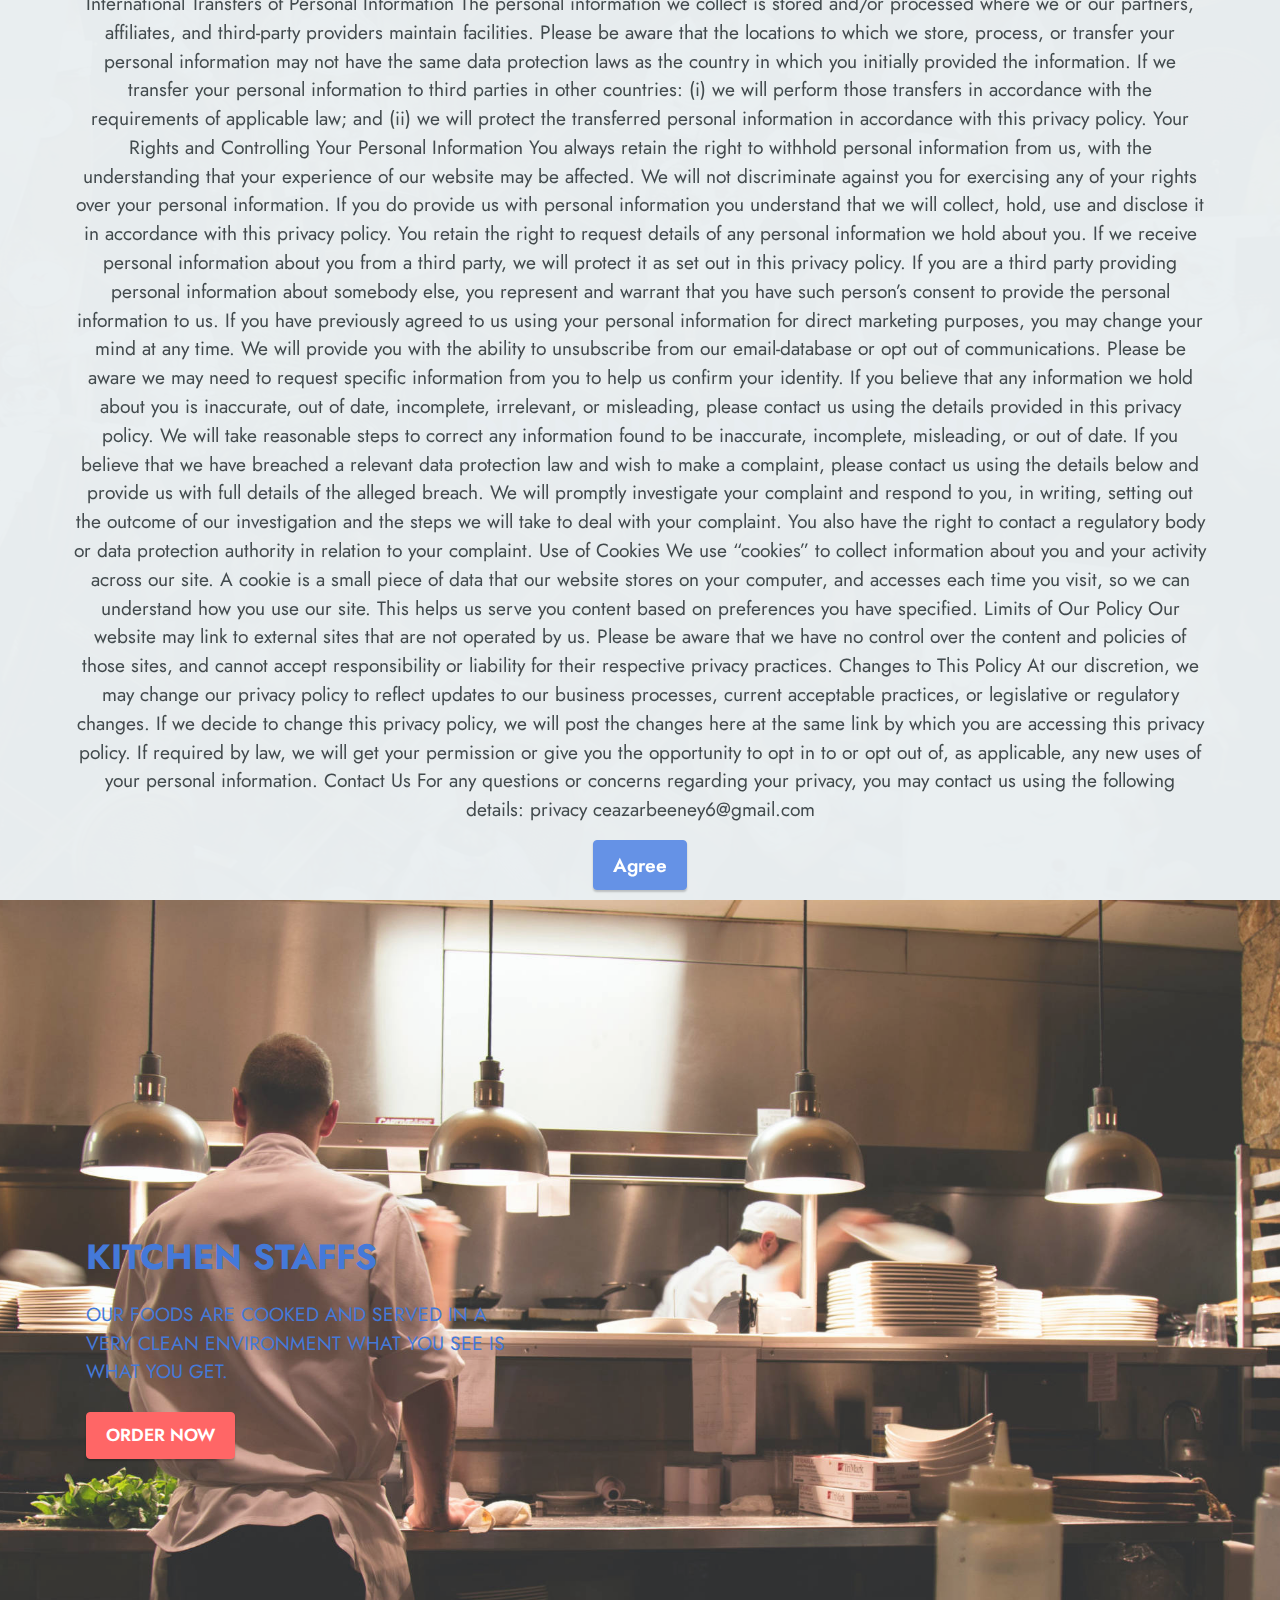
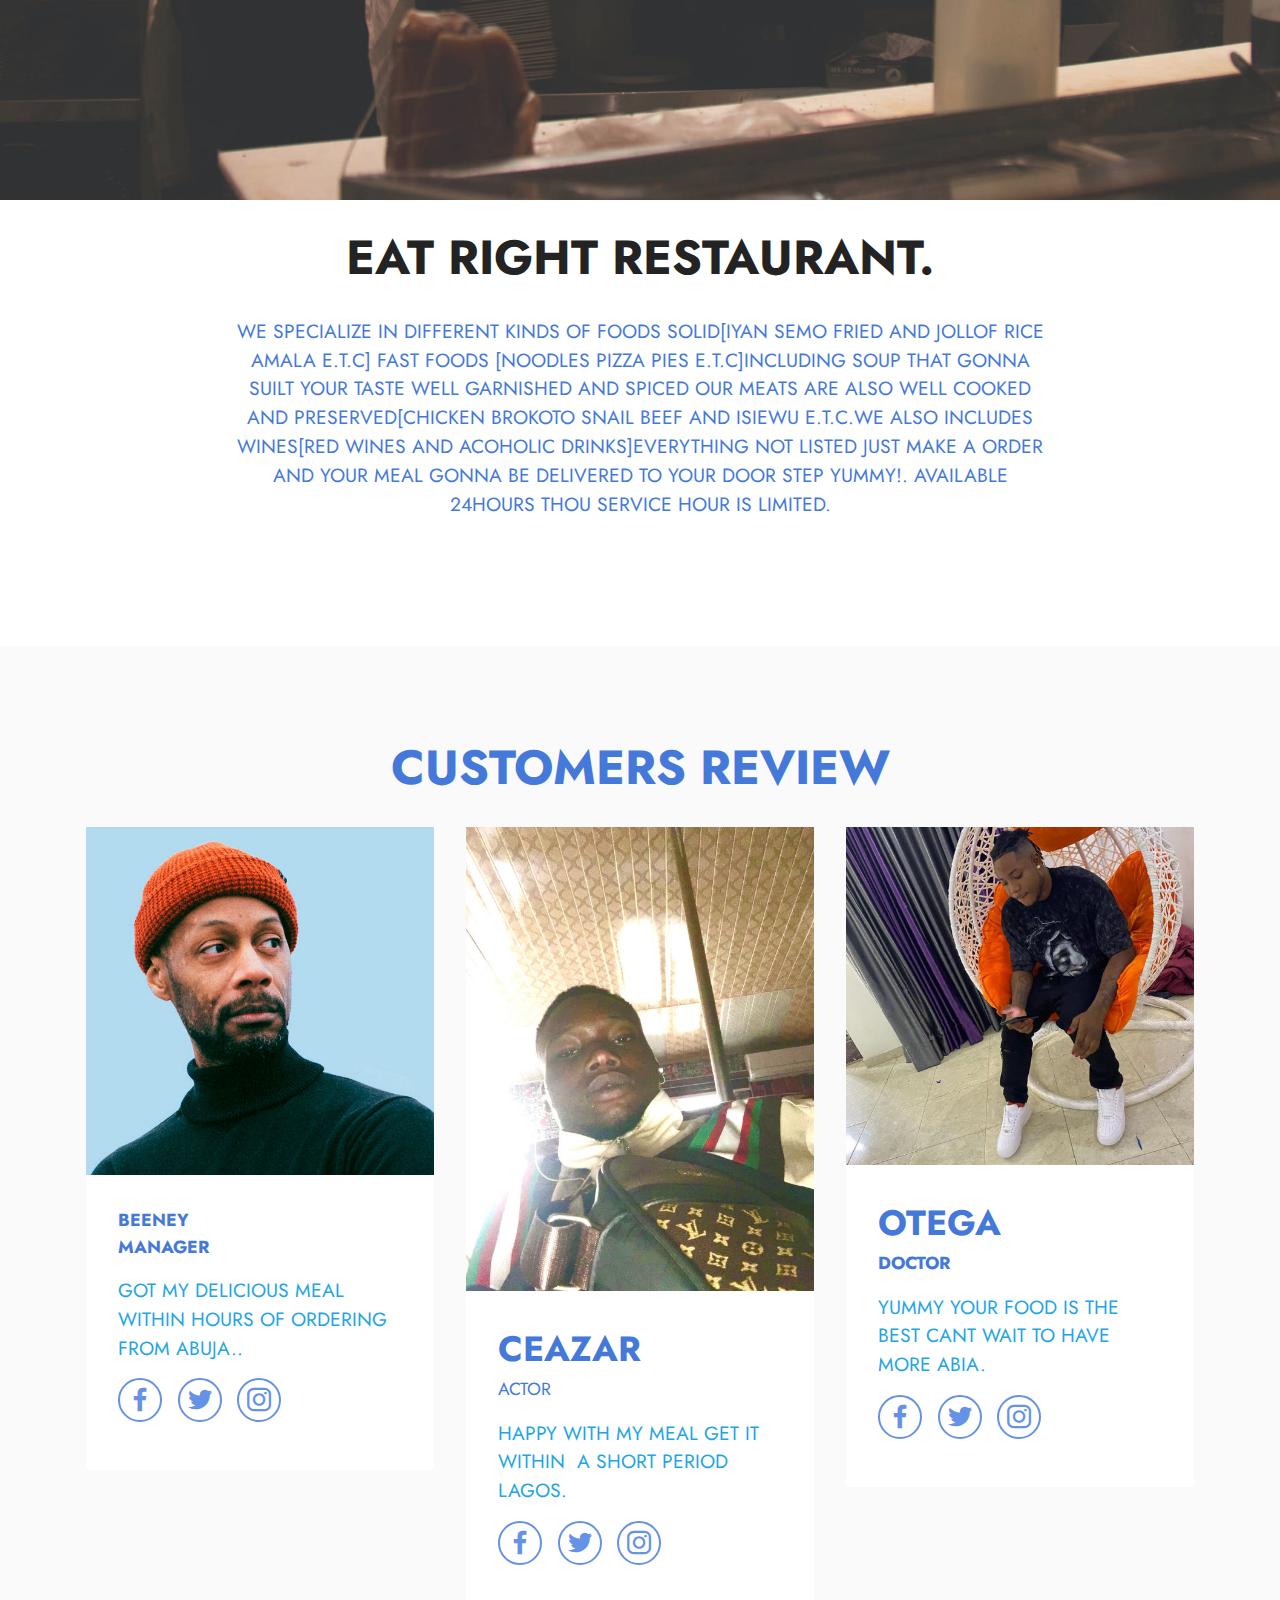
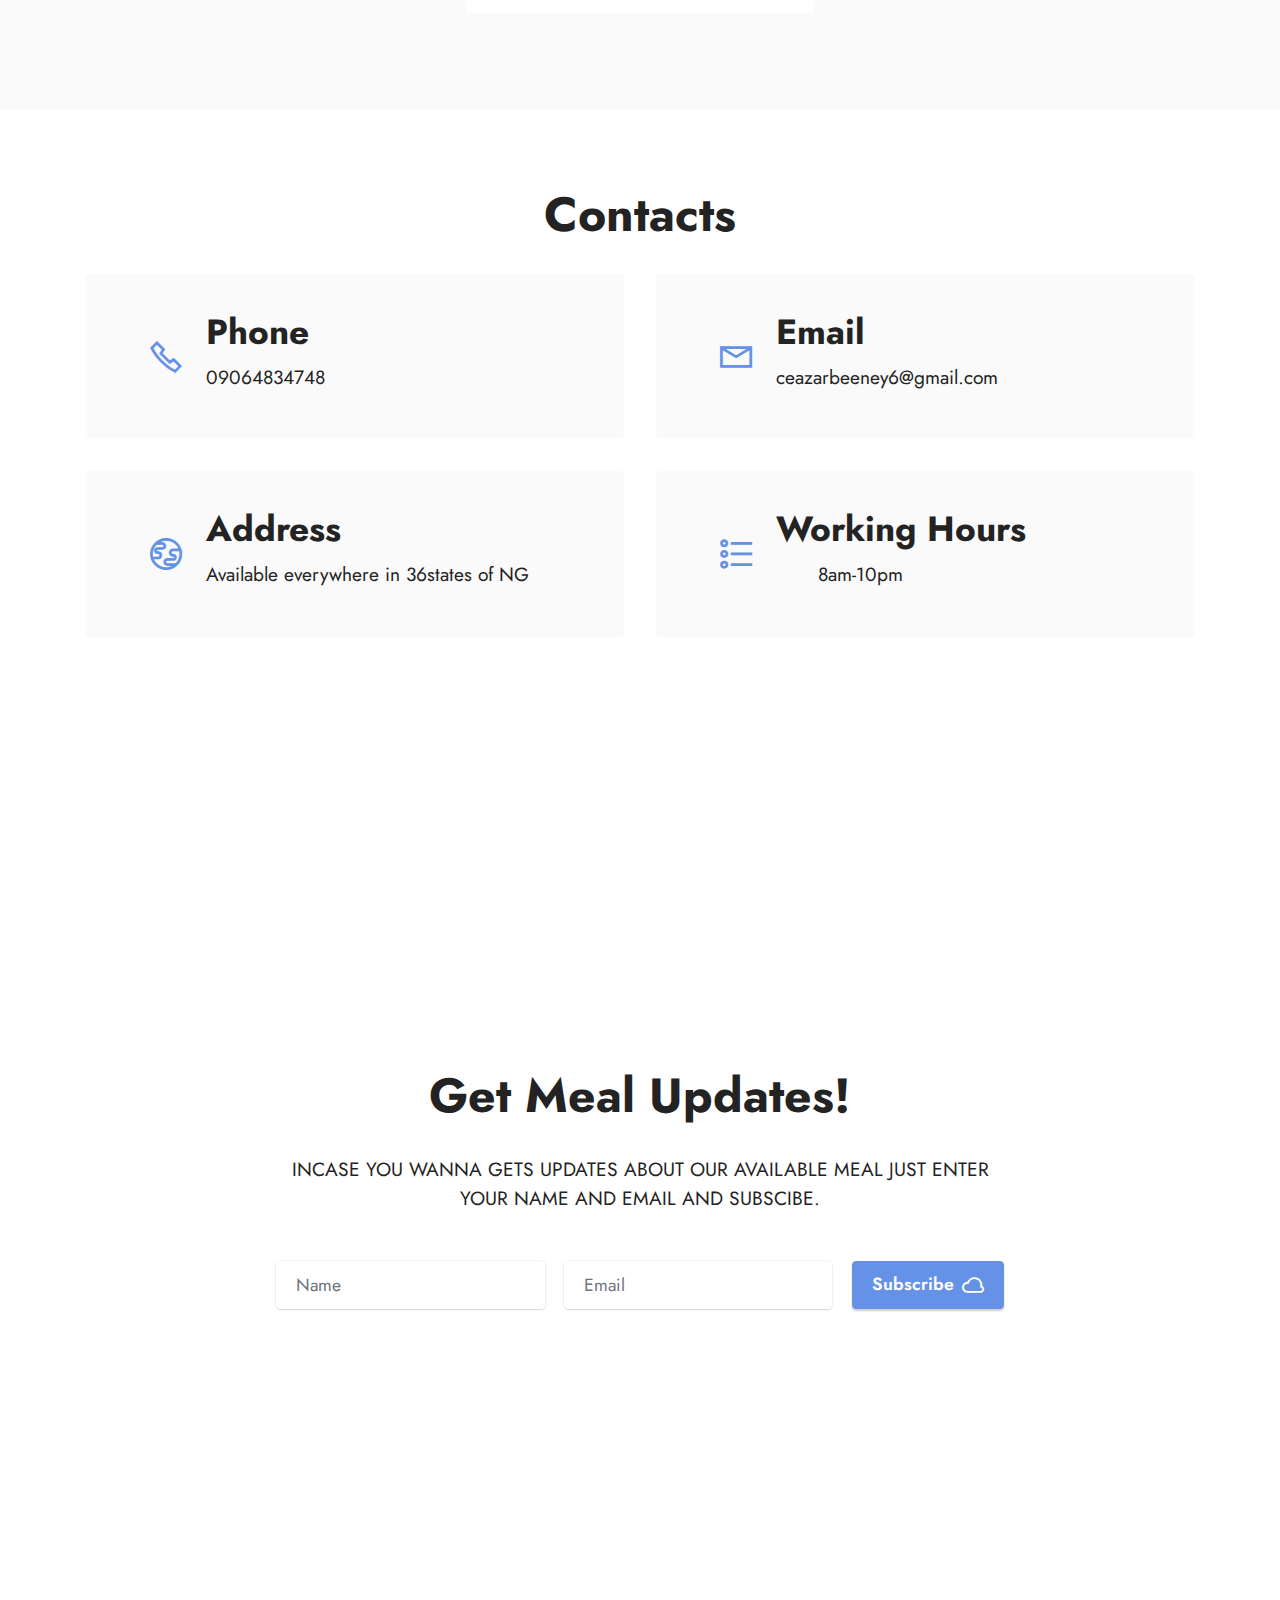
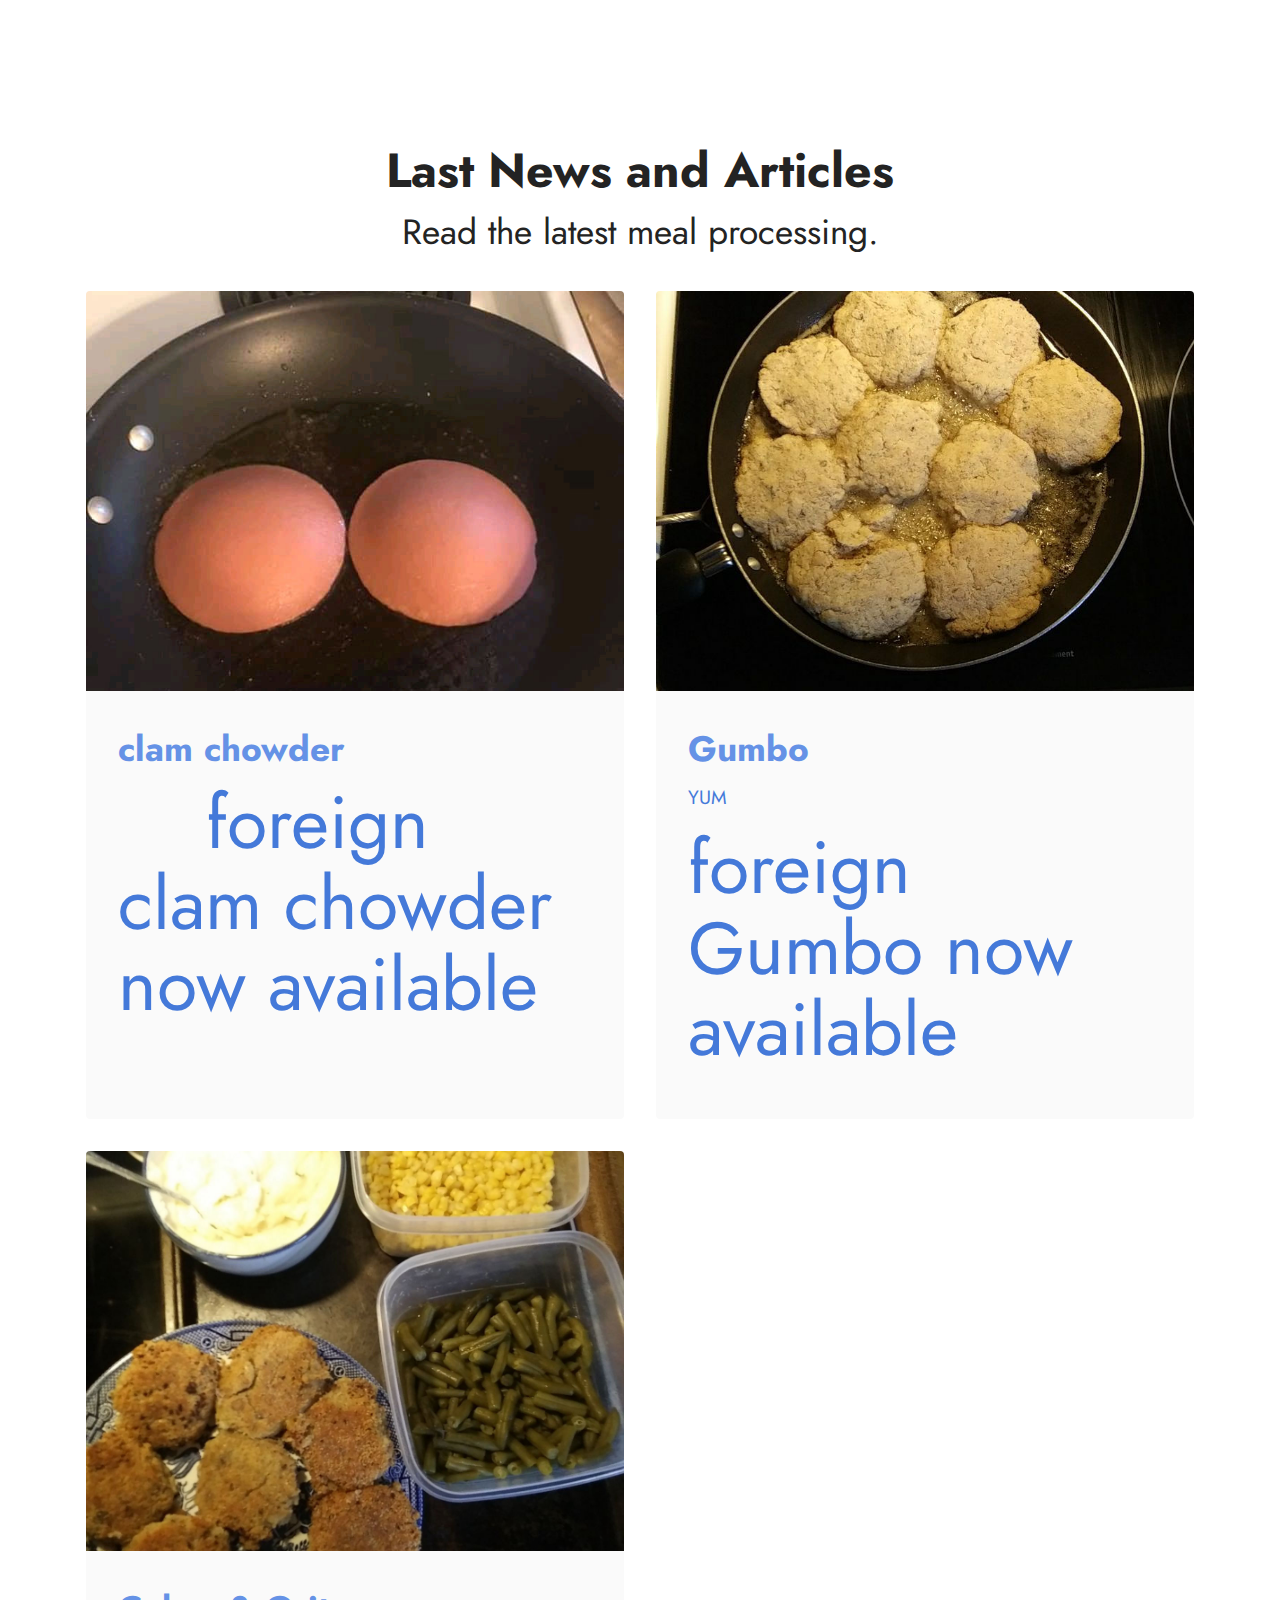
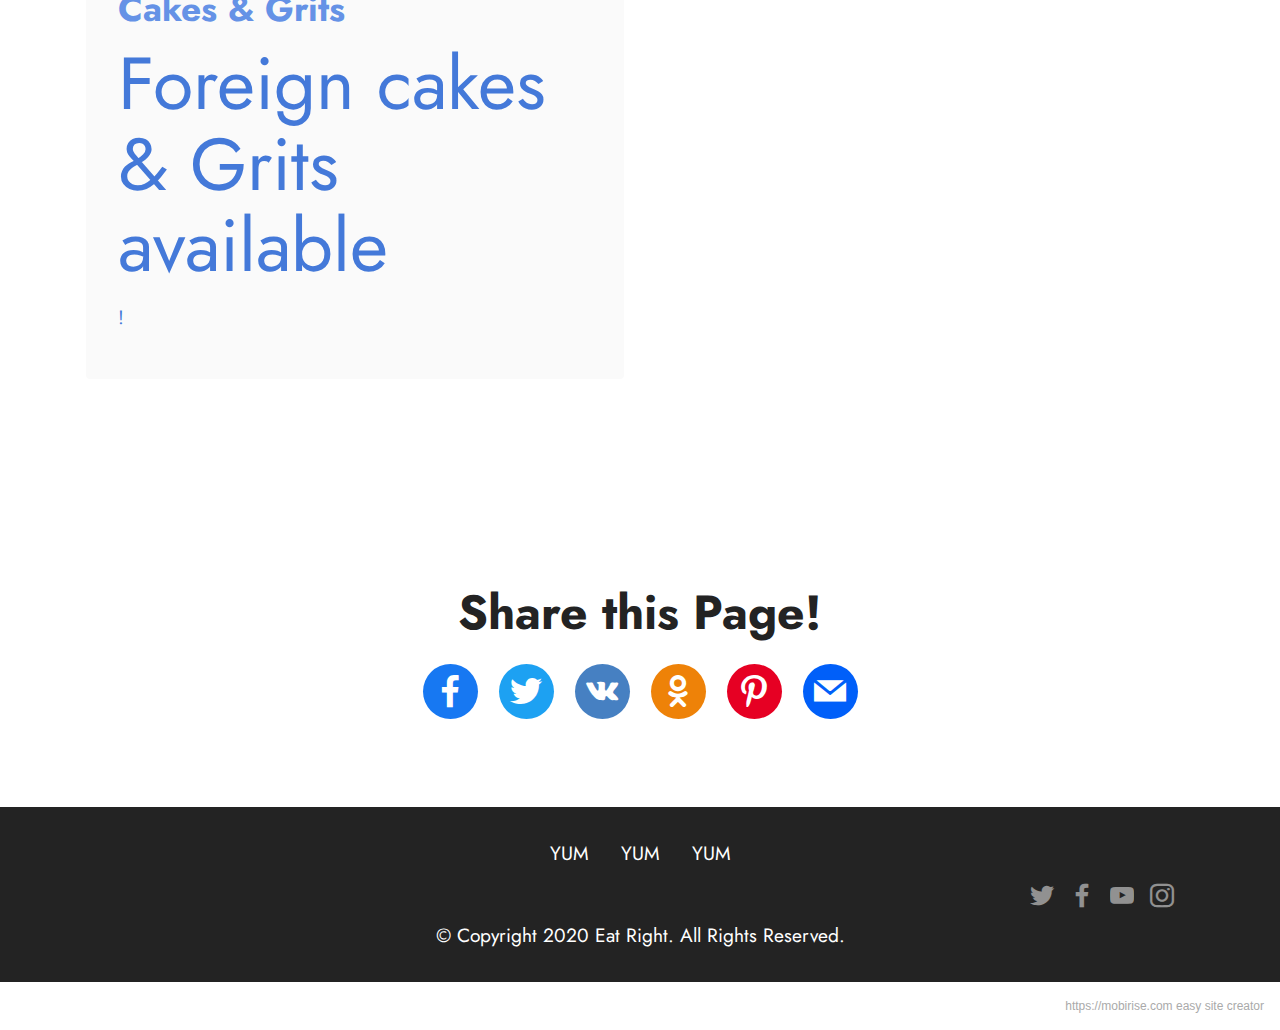
==== commit 42ac556a: "Add files via upload" ====
--- a/index.html
+++ b/index.html
@@ -265,7 +265,7 @@
     <div class="container">
         <div class="row justify-content-center">
             <div class="col-lg-8 mx-auto mbr-form" data-form-type="formoid">
-                <form action="https://mobirise.eu/" method="POST" class="mbr-form form-with-styler" data-form-title="Form Name"><input type="hidden" name="email" data-form-email="true" value="MjxUrQJjumXaEBXbtEOBe9rJvOL4zsfw2ZaN2BbLkfJR10+sKRA7SoWGSaM5GodRCAftDk/0JHwve8KzUTX7Ea7d+lRswkz0ok6QCiYRx+tJpOUQSwg1RxLqPWrf+J3D">
+                <form action="https://mobirise.eu/" method="POST" class="mbr-form form-with-styler" data-form-title="Form Name"><input type="hidden" name="email" data-form-email="true" value="BNLZtmdEhftpyhW2c7Lm1XrENAzZehfDGMeC7DUbM+2ABmduJMQ1jHZjLxUOOvUcCB0TYsF4NQ9VJt9ufOLJKN4148GhgAAAmp3GzAAVmd9ks/lBGF+9/lqBsHrJhIVS">
                     <div class="row">
                         <div hidden="hidden" data-form-alert="" class="alert alert-success col-12">Thanks for filling
                             out the form!</div>
@@ -435,7 +435,7 @@
             </div>
         </div>
     </div>
-</section><section style="background-color: #fff; font-family: -apple-system, BlinkMacSystemFont, 'Segoe UI', 'Roboto', 'Helvetica Neue', Arial, sans-serif; color:#aaa; font-size:12px; padding: 0; align-items: center; display: flex;"><a href="https://mobirise.site/z" style="flex: 1 1; height: 3rem; padding-left: 1rem;"></a><p style="flex: 0 0 auto; margin:0; padding-right:1rem;">Made with <a href="https://mobirise.site/b" style="color:#aaa;">Mobirise</a> templates</p></section><script src="assets/bootstrap/js/bootstrap.bundle.min.js"></script>  <script src="assets/parallax/jarallax.js"></script>  <script src="assets/web/assets/cookies-alert-plugin/cookies-alert-core.js"></script>  <script src="assets/web/assets/cookies-alert-plugin/cookies-alert-script.js"></script>  <script src="assets/smoothscroll/smooth-scroll.js"></script>  <script src="assets/ytplayer/index.js"></script>  <script src="assets/sociallikes/social-likes.js"></script>  <script src="assets/theme/js/script.js"></script>  <script src="assets/formoid/formoid.min.js"></script>  
+</section><section style="background-color: #fff; font-family: -apple-system, BlinkMacSystemFont, 'Segoe UI', 'Roboto', 'Helvetica Neue', Arial, sans-serif; color:#aaa; font-size:12px; padding: 0; align-items: center; display: flex;"><a href="https://mobirise.site/f" style="flex: 1 1; height: 3rem; padding-left: 1rem;"></a><p style="flex: 0 0 auto; margin:0; padding-right:1rem;"><a href="https://mobirise.site" style="color:#aaa;">https://mobirise.com</a> easy site creator</p></section><script src="assets/bootstrap/js/bootstrap.bundle.min.js"></script>  <script src="assets/parallax/jarallax.js"></script>  <script src="assets/web/assets/cookies-alert-plugin/cookies-alert-core.js"></script>  <script src="assets/web/assets/cookies-alert-plugin/cookies-alert-script.js"></script>  <script src="assets/smoothscroll/smooth-scroll.js"></script>  <script src="assets/ytplayer/index.js"></script>  <script src="assets/sociallikes/social-likes.js"></script>  <script src="assets/theme/js/script.js"></script>  <script src="assets/formoid/formoid.min.js"></script>  
   
   
 <input name="cookieData" type="hidden" data-cookie-customDialogSelector='null' data-cookie-colorText='#424a4d' data-cookie-colorBg='rgba(234, 239, 241, 0.99)' data-cookie-textButton='Agree' data-cookie-colorButton='' data-cookie-colorLink='#424a4d' data-cookie-underlineLink='true' data-cookie-text="
